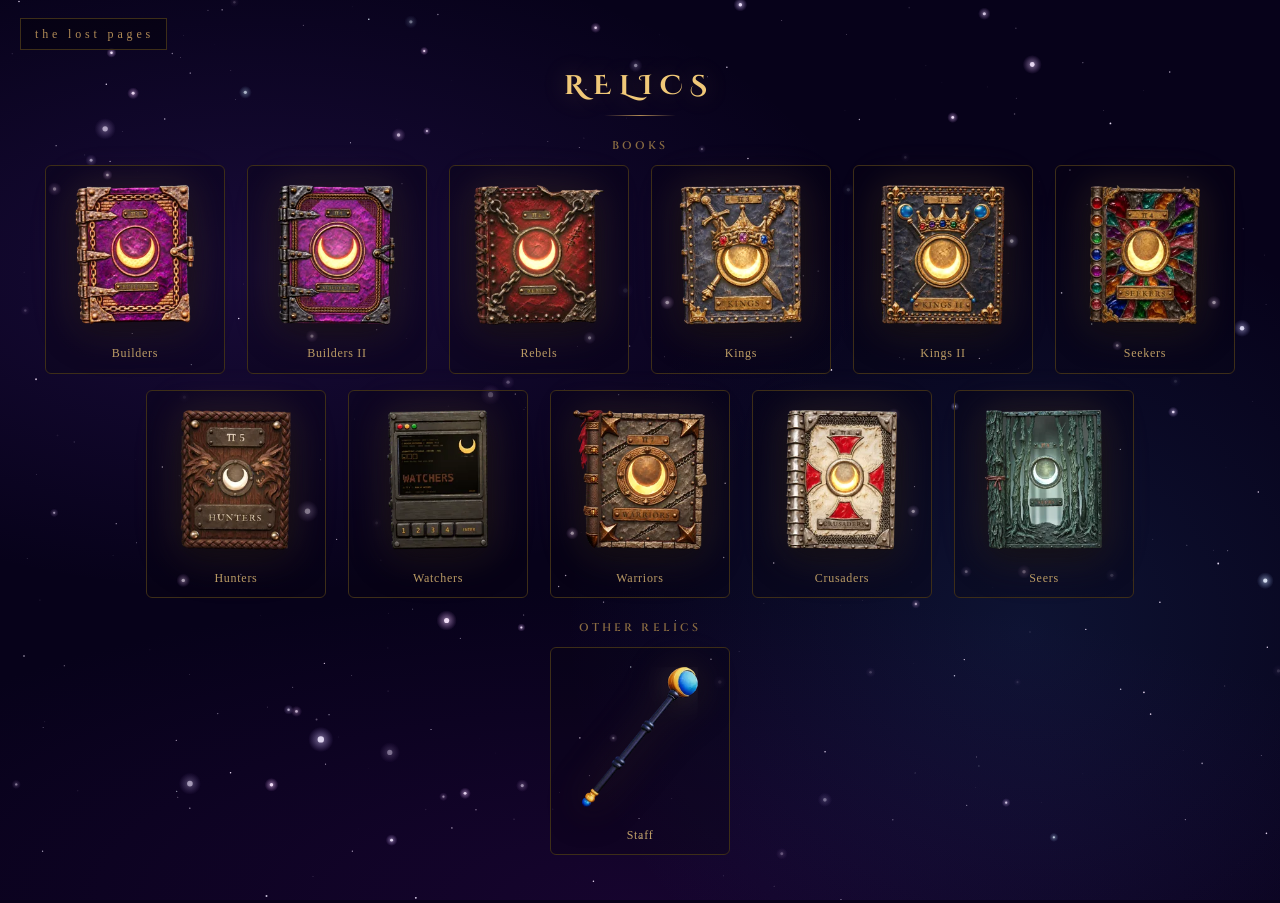
==== relics/index.html @ e3c6a967 "Remove the gold TT 6 badge from the Watchers top bar. The bar next to the status lights is left blan" ====
<!DOCTYPE html>
<html lang="en">
<head>
<meta charset="utf-8">
<meta name="viewport" content="width=device-width, initial-scale=1">
<title>The Lost Pages — Relics</title>
  <link rel="icon" href="/favicon.ico" sizes="any"/>
  <link rel="icon" type="image/svg+xml" href="[data-uri]"/>
  <link rel="apple-touch-icon" href="/icon-180.png"/>
  <link rel="manifest" href="/site.webmanifest"/>
<meta name="description" content="Open the relics of The Lost Pages — Trillionbear's collection on Solana.">
<link rel="canonical" href="https://thelostpages.net/relics/">
<link rel="stylesheet" href="https://fonts.googleapis.com/css2?family=Cinzel+Decorative:wght@700&family=Cinzel:wght@600;700&family=IM+Fell+English:ital@0;1&display=swap">
<style>
  *,*::before,*::after{box-sizing:border-box}
  html,body{margin:0;min-height:100%;background:#07021a;color:#c4a36a}
  body.is-viewer{height:100%;overflow:hidden;background:#000}
  body.is-menu{overflow-x:hidden;overflow-y:auto}
  canvas#c{display:none}
  body.is-viewer canvas#c{display:block;position:fixed;inset:0;z-index:1;width:100%;height:100%;background:transparent;touch-action:none;cursor:grab}
  body.is-viewer canvas#c.drag{cursor:grabbing}
  body.is-viewer canvas#c.read{cursor:pointer}
  #starfield{position:fixed;inset:0;width:100%;height:100vh;height:100lvh;z-index:0;pointer-events:none;display:none}
  .nebula-bg{position:fixed;inset:0;z-index:0;pointer-events:none;display:none;
    background:
      radial-gradient(ellipse 80% 60% at 20% 30%, rgba(123,63,228,0.15) 0%, transparent 60%),
      radial-gradient(ellipse 60% 80% at 80% 70%, rgba(63,143,228,0.12) 0%, transparent 60%),
      radial-gradient(ellipse 100% 50% at 50% 100%, rgba(26,5,51,0.8) 0%, transparent 70%),
      #07021a}
  body.is-menu #starfield, body.is-menu .nebula-bg, body.is-viewer #starfield, body.is-viewer .nebula-bg{display:block}
  #vig{position:fixed;inset:0;pointer-events:none;display:none;z-index:2;
    background:radial-gradient(ellipse at center,rgba(0,0,0,0) 62%,rgba(0,0,0,.35) 100%)}
  body.is-viewer #vig{display:block}
  #hint,#close,#home,#back{font:12px/1 Georgia,'Times New Roman',serif;letter-spacing:.32em;text-transform:lowercase;color:#b08a55}
  #hint{position:fixed;left:0;right:0;bottom:28px;text-align:center;pointer-events:none;opacity:.8;transition:opacity .8s;z-index:4;text-shadow:0 1px 8px #000,0 0 12px #000;display:none}
  body.is-viewer #hint{display:block}
  #hint.off{opacity:0}
  #close{position:fixed;top:18px;right:20px;background:none;border:1px solid #5a4424;padding:9px 12px 9px 15px;
    cursor:pointer;opacity:0;pointer-events:none;transition:opacity .6s;z-index:6;display:none}
  body.is-viewer #close{display:block}
  #close.on{opacity:.85;pointer-events:auto}
  #close:hover{color:#ffc27a;border-color:#b08a55}
  #home,#back{position:fixed;top:18px;left:20px;z-index:6;text-decoration:none;background:rgba(0,0,0,.35);
    border:1px solid #3d2e18;transition:color .3s,border-color .3s,background .3s;display:none}
  #home{padding:9px 12px 9px 14px}
  #back{width:42px;height:42px;padding:0;box-sizing:border-box;display:none;align-items:center;justify-content:center}
  body.is-menu #home{display:inline-block}
  body.is-viewer #back{display:flex}
  #home:hover,#back:hover{color:#ffc27a;border-color:#b08a55;background:rgba(20,10,4,.7)}
  #home:focus-visible,#back:focus-visible,#close:focus-visible{outline:2px solid #c9a84c;outline-offset:2px}
  #back svg{display:block;width:20px;height:20px}
  #load{position:fixed;inset:0;display:none;flex-direction:column;align-items:center;justify-content:center;gap:14px;
    pointer-events:none;font:12px/1 Georgia,'Times New Roman',serif;letter-spacing:.4em;color:#b08a55;transition:opacity .9s;z-index:4;background:transparent}
  body.is-viewer #load{display:flex}
  #load.off{opacity:0}
  #load img{display:block;max-width:min(420px,70vw);max-height:22vh;width:auto;height:auto;object-fit:contain;
    filter:drop-shadow(0 0 16px rgba(176,138,85,.35));margin-bottom:8px}
  #load img[hidden]{display:none}
  #load i{display:block;width:160px;height:1px;background:#3a2c1a}
  #load b{display:block;height:1px;width:0;background:#ffb060;box-shadow:0 0 8px #ff8a2a;transition:width .2s}
  #nowebgl{position:fixed;inset:0;display:none;flex-direction:column;align-items:center;justify-content:center;gap:18px;
    padding:24px;text-align:center;font:14px/1.6 Georgia,'Times New Roman',serif;letter-spacing:.12em;color:#b08a55;z-index:8}
  #nowebgl.on{display:flex}
  #nowebgl a{color:#f0c878;text-decoration:none;letter-spacing:.28em;text-transform:lowercase;border-bottom:1px solid #5a4424;padding-bottom:4px}
  #nowebgl a:hover{color:#ffc27a;border-color:#b08a55}
  body.is-viewer #nowebgl.on ~ #hint, body.is-viewer #nowebgl.on ~ #close{display:none !important}
  .fontwarm{position:absolute;left:-999px;top:0;visibility:hidden}

  #menu{display:none;position:relative;z-index:1;max-width:1320px;margin:0 auto;padding:72px 32px 48px;box-sizing:border-box}
  body.is-menu #menu{display:block}
  .menu-title{margin:0;text-align:center;font:700 1.7rem/1 'Cinzel Decorative',Cinzel,serif;
    letter-spacing:.32em;text-transform:uppercase;color:#f0c878;
    text-shadow:0 0 24px rgba(201,168,76,.28)}
  .menu-rule{display:block;width:72px;height:1px;margin:16px auto 8px;background:linear-gradient(to right,transparent,#b08a55,transparent);border:0}
  .menu-group{margin-top:24px}
  .menu-label{display:block;margin:0 0 14px;text-align:center;font:600 11px/1 Cinzel,Georgia,serif;
    letter-spacing:.28em;text-transform:uppercase;color:#8a6c42}
  .menu-tiles{display:flex;flex-wrap:wrap;justify-content:center;gap:16px 22px}
  .menu-tiles a{display:flex;flex-direction:column;align-items:center;gap:10px;width:180px;margin:0;
    padding:8px 8px 12px;background:rgba(8,4,16,.28);border:1px solid #3d2e18;border-radius:6px;
    color:#c4a36a;font:12px/1.2 Georgia,'Times New Roman',serif;letter-spacing:.06em;text-decoration:none;
    transition:color .3s,border-color .3s,box-shadow .3s,background .3s,transform .3s}
  .menu-tiles img{display:block;width:100%;height:auto;aspect-ratio:1/1;object-fit:contain;background:transparent;border-radius:3px;pointer-events:none;
    filter:drop-shadow(0 8px 16px rgba(0,0,0,.55)) drop-shadow(0 0 18px rgba(176,138,85,.22))}
  .menu-tiles span{display:block;width:100%;text-align:center;white-space:nowrap;overflow:hidden;text-overflow:ellipsis}
  .menu-tiles a:hover{color:#ffc27a;border-color:#b08a55;background:rgba(20,10,4,.7);
    box-shadow:0 0 20px rgba(201,168,76,.28);transform:translateY(-2px)}
  .menu-tiles a:focus-visible{outline:2px solid #c9a84c;outline-offset:2px}

  @media (max-width:720px){
    #home{top:12px;left:12px;padding:8px 8px 8px 10px;letter-spacing:.16em;font-size:11px}
    #back{top:12px;left:12px;width:40px;height:40px}
    #close{top:12px;right:12px}
    #hint{bottom:22px;padding:0 12px}
    #menu{padding:76px 16px 48px}
    .menu-title{font-size:1.25rem;letter-spacing:.24em}
    .menu-group{margin-top:28px}
    .menu-tiles{gap:14px 12px}
    .menu-tiles a{width:148px;padding:6px 6px 10px;gap:8px}
    .menu-tiles span{font-size:11px}
  }
  @media (max-width:360px){
    .menu-tiles a{width:128px}
  }
</style>
</head>
<body>
<div class="nebula-bg"></div>
<canvas id="starfield"></canvas>
<canvas id="c"></canvas>
<div id="vig"></div>
<div id="load">
  <img id="poster" alt="" hidden>
  <span>loading</span>
  <i><b id="bar"></b></i>
</div>
<div id="nowebgl" role="alert">
  <p>This relic needs WebGL, which this browser doesn't support.</p>
  <a href="/relics/">back to relics</a>
</div>
<div id="hint" class="off"></div>
<a id="home" href="/">the lost pages</a>
<a id="back" href="/relics/" aria-label="Back to relics">
  <svg viewBox="0 0 24 24" aria-hidden="true" focusable="false">
    <path fill="none" stroke="currentColor" stroke-width="1.7" stroke-linecap="round" stroke-linejoin="round" d="M15 5 8 12l7 7"/>
  </svg>
</a>
<button id="close" type="button">close</button>
<span class="fontwarm" style="font-family:'IM Fell English'">a<i>a</i></span>

<nav id="menu" aria-label="Choose a relic"></nav>
<script>
(function(){
  // Bump RELIC_V whenever a relic file or thumb changes so browsers fetch the new one.
  const RELIC_V = '20261113c';
  // Add a relic by appending an entry here and saving a square WebP into thumbs/.
  var RELICS = [
    { id:'builders',   name:'Builders',    title:'TT 1 | The Book of Builders',    code:'book1.js',  poster:'../assets/covers/builders.webp',   thumb:'thumbs/builders.webp' },
    { id:'builders-2', name:'Builders II', title:'TT 1 | The Book of Builders II', code:'book2.js',  poster:'../assets/covers/builders-2.webp', thumb:'thumbs/builders-2.webp' },
    { id:'rebels',     name:'Rebels',      title:'TT 2 | The Book of Rebels',      code:'book3.js',  poster:'../assets/covers/rebels.webp',     thumb:'thumbs/rebels.webp' },
    { id:'kings',      name:'Kings',       title:'TT 3 | The Book of Kings',       code:'book4.js',  poster:'../assets/covers/kings.webp',      thumb:'thumbs/kings.webp' },
    { id:'kings-2',    name:'Kings II',    title:'TT 3 | The Book of Kings II',    code:'book5.js',  poster:'../assets/covers/kings-2.webp',   thumb:'thumbs/kings-2.webp' },
    { id:'seekers',    name:'Seekers',     title:'TT 4 | The Book of Seekers',     code:'book6.js',  poster:'../assets/covers/seekers.webp',    thumb:'thumbs/seekers.webp' },
    { id:'hunters',    name:'Hunters',     title:'TT 5 | The Book of Hunters',     code:'book10.js', poster:'../assets/covers/hunters.webp',    thumb:'thumbs/hunters.webp' },
    { id:'watchers',   name:'Watchers',    title:'TT 6 | The Book of Watchers',    code:'book11.js', poster:'../assets/covers/watchers.webp',   thumb:'thumbs/watchers.webp' },
    { id:'warriors',   name:'Warriors',    title:'TT 7 | The Book of Warriors',    code:'book7.js',  poster:'../assets/covers/warriors.webp',   thumb:'thumbs/warriors.webp' },
    { id:'crusaders',  name:'Crusaders',   title:'TT 8 | The Book of Crusaders',   code:'book8.js',  poster:'../assets/covers/crusaders.webp',  thumb:'thumbs/crusaders.webp' },
    { id:'seers',      name:'Seers',       title:'TT 9 | The Book of Seers',       code:'book9.js',  poster:'../assets/covers/seers.webp',      thumb:'thumbs/seers.webp' },
    { id:'staff',      name:'Staff',       title:'Relic | The Staff of Trillionbear', code:'staff.js', poster:'thumbs/staff.webp',             thumb:'thumbs/staff.webp',      group:'other' }
  ];
  var GROUPS = [
    { id:'books', label:'Books' },
    { id:'other', label:'Other relics' }
  ];
  var BY_ID = {};
  RELICS.forEach(function(r){ BY_ID[r.id] = r; });

  function relicId(){
    return (location.hash || '').replace(/^#/, '');
  }
  function clearHash(){
    if (location.hash){
      history.replaceState(null, '', location.pathname + location.search);
    }
  }
  function goMenu(url){
    var dest = url || (location.pathname + location.search);
    if (location.hash){
      location.assign(dest);
    } else if (location.pathname + location.search !== dest){
      location.assign(dest);
    }
  }

  var menu = document.getElementById('menu');
  var title = document.createElement('h1');
  title.className = 'menu-title';
  title.textContent = 'Relics';
  var rule = document.createElement('hr');
  rule.className = 'menu-rule';
  menu.appendChild(title);
  menu.appendChild(rule);
  GROUPS.forEach(function(g){
    var items = RELICS.filter(function(r){ return (r.group || 'books') === g.id; });
    if (!items.length) return;
    var section = document.createElement('div');
    section.className = 'menu-group';
    section.setAttribute('role', 'group');
    section.setAttribute('aria-label', g.label);
    var label = document.createElement('span');
    label.className = 'menu-label';
    label.textContent = g.label;
    var row = document.createElement('div');
    row.className = 'menu-tiles';
    items.forEach(function(r){
      var a = document.createElement('a');
      a.href = '#' + r.id;
      a.setAttribute('data-relic', r.id);
      a.setAttribute('aria-label', r.name);
      var img = document.createElement('img');
      img.src = r.thumb + '?v=' + RELIC_V;
      img.alt = '';
      img.width = 256;
      img.height = 256;
      img.decoding = 'async';
      var name = document.createElement('span');
      name.textContent = r.name;
      a.appendChild(img);
      a.appendChild(name);
      a.addEventListener('click', function(){
        try {
          sessionStorage.setItem('tb-relic', r.id);
          sessionStorage.setItem('tb-book', r.id);
        } catch (e) {}
      });
      row.appendChild(a);
    });
    section.appendChild(label);
    section.appendChild(row);
    menu.appendChild(section);
  });

  function hasWebGL(){
    try {
      var c = document.createElement('canvas');
      return !!(c.getContext('webgl') || c.getContext('experimental-webgl'));
    } catch (e) { return false; }
  }

  var starfieldStarted = false;
  function startStarfield(){
    var canvas = document.getElementById('starfield');
    if (!canvas || !canvas.getContext) return;
    if (starfieldStarted) return;
    starfieldStarted = true;
    var ctx = canvas.getContext('2d');
    var stars = [], shootingStars = [];
    var shootingStarTimer;
    function resizeCanvas(){
      var w = Math.round(canvas.clientWidth || window.innerWidth);
      var h = Math.round(canvas.clientHeight || window.innerHeight);
      if (w === canvas.width && h === canvas.height) return false;
      canvas.width = w;
      canvas.height = h;
      return true;
    }
    function initStars(){
      stars = [];
      for (var i = 0; i < 350; i++){
        var tier = Math.random();
        stars.push({
          nx: Math.random(),
          ny: Math.random(),
          r: tier > 0.95 ? Math.random() * 2 + 1.2
            : tier > 0.7  ? Math.random() * 1.2 + 0.6
            :               Math.random() * 0.6 + 0.2,
          speed:  Math.random() * 0.008 + 0.002,
          offset: Math.random() * Math.PI * 2,
          hue:    Math.random() > 0.85 ? 200 + Math.random() * 60 : 260 + Math.random() * 30,
          pulse:  Math.random() > 0.7
        });
      }
    }
    function spawnShootingStar(){
      var fromLeft = Math.random() > 0.5;
      shootingStars.push({
        x: fromLeft ? -20 : canvas.width + 20,
        y: Math.random() * canvas.height * 0.6,
        vx: fromLeft ? (4 + Math.random() * 4) : -(4 + Math.random() * 4),
        vy: 1.5 + Math.random() * 2,
        len: 80 + Math.random() * 120,
        alpha: 1,
        width: Math.random() * 1.2 + 0.4
      });
    }
    function drawStaticStars(){
      ctx.clearRect(0, 0, canvas.width, canvas.height);
      for (var i = 0; i < stars.length; i++){
        var s = stars[i];
        s.x = s.nx * canvas.width; s.y = s.ny * canvas.height;
        ctx.beginPath();
        ctx.arc(s.x, s.y, s.r, 0, Math.PI * 2);
        ctx.fillStyle = 'hsla(' + s.hue + ',60%,92%,0.6)';
        ctx.fill();
      }
    }
    function drawStars(t){
      ctx.clearRect(0, 0, canvas.width, canvas.height);
      for (var i = 0; i < stars.length; i++){
        var s = stars[i];
        s.x = s.nx * canvas.width; s.y = s.ny * canvas.height;
        var pulse = s.pulse
          ? Math.abs(Math.sin(t * s.speed * 2.5 + s.offset))
          : 0.1 + 0.9 * (0.5 + 0.5 * Math.sin(t * s.speed + s.offset));
        var alpha = Math.max(0.02, pulse);
        if (s.r > 1){
          var glow = ctx.createRadialGradient(s.x, s.y, 0, s.x, s.y, s.r * 4);
          glow.addColorStop(0, 'hsla(' + s.hue + ',80%,90%,' + (alpha * 0.6) + ')');
          glow.addColorStop(1, 'hsla(' + s.hue + ',60%,70%,0)');
          ctx.beginPath();
          ctx.arc(s.x, s.y, s.r * 4, 0, Math.PI * 2);
          ctx.fillStyle = glow;
          ctx.fill();
        }
        ctx.beginPath();
        ctx.arc(s.x, s.y, s.r, 0, Math.PI * 2);
        ctx.fillStyle = 'hsla(' + s.hue + ',60%,92%,' + alpha + ')';
        ctx.fill();
      }
      for (var j = shootingStars.length - 1; j >= 0; j--){
        var ss = shootingStars[j];
        var tailX = ss.x - (ss.vx / Math.abs(ss.vx)) * ss.len;
        var tailY = ss.y - (ss.vy / Math.abs(ss.vy || 1)) * (ss.len * 0.5);
        var grad = ctx.createLinearGradient(tailX, tailY, ss.x, ss.y);
        grad.addColorStop(0, 'rgba(255,255,255,0)');
        grad.addColorStop(1, 'rgba(200,180,255,' + ss.alpha + ')');
        ctx.beginPath();
        ctx.moveTo(tailX, tailY);
        ctx.lineTo(ss.x, ss.y);
        ctx.strokeStyle = grad;
        ctx.lineWidth = ss.width;
        ctx.stroke();
        ss.x += ss.vx;
        ss.y += ss.vy;
        ss.alpha -= 0.012;
        if (ss.alpha <= 0 || ss.x < -200 || ss.x > canvas.width + 200) shootingStars.splice(j, 1);
      }
      requestAnimationFrame(function(ts){ drawStars(ts * 0.001); });
    }
    function scheduleShootingStar(){
      shootingStarTimer = setTimeout(function(){
        if (!document.hidden) spawnShootingStar();
        scheduleShootingStar();
      }, 2500 + Math.random() * 5000);
    }
    var reducedMotion = window.matchMedia('(prefers-reduced-motion: reduce)').matches;
    resizeCanvas();
    initStars();
    if (reducedMotion){
      drawStaticStars();
    } else {
      requestAnimationFrame(function(ts){ drawStars(ts * 0.001); });
      setTimeout(scheduleShootingStar, 1500);
    }
    document.addEventListener('visibilitychange', function(){
      if (!document.hidden){
        shootingStars = [];
        clearTimeout(shootingStarTimer);
        if (!reducedMotion) scheduleShootingStar();
      }
    });
    window.addEventListener('resize', function(){ if (resizeCanvas() && reducedMotion) drawStaticStars(); });
  }

  function startViewer(relic){
    document.body.classList.add('is-viewer');
    document.body.classList.remove('is-menu');
    document.title = relic.title + ' — Relics';
    startStarfield();
    var poster = document.getElementById('poster');
    poster.alt = relic.title;
    poster.onload = function(){ poster.hidden = false; };
    poster.onerror = function(){ poster.hidden = true; };
    poster.src = relic.poster;
    if (!hasWebGL()){
      document.getElementById('load').className = 'off';
      document.getElementById('nowebgl').className = 'on';
      return;
    }
    function add(src, done){ var s = document.createElement('script'); s.src = src; s.onload = done; s.onerror = done; document.body.appendChild(s); }
    add('https://cdnjs.cloudflare.com/ajax/libs/three.js/r128/three.min.js', function(){
      add('https://cdn.jsdelivr.net/npm/three@0.128.0/examples/js/loaders/GLTFLoader.js', function(){
        add(relic.code + '?v=' + RELIC_V);
      });
    });
  }

  function startMenu(){
    document.body.classList.add('is-menu');
    document.body.classList.remove('is-viewer');
    document.title = 'The Lost Pages — Relics';
    document.getElementById('load').className = 'off';
    startStarfield();
  }

  var key = relicId();
  var current = BY_ID[key] || null;
  if (current){
    try {
      sessionStorage.setItem('tb-relic', current.id);
      sessionStorage.setItem('tb-book', current.id);
    } catch (e) {}
    startViewer(current);
  } else {
    if (key) clearHash();
    startMenu();
  }

  window.addEventListener('hashchange', function(){
    var id = relicId();
    var next = BY_ID[id] || null;
    if (!next){
      if (id) clearHash();
      if (document.body.classList.contains('is-viewer')){
        // Drop the WebGL viewer by reloading the menu; cheaper than leaving the loop running.
        location.reload();
      }
      return;
    }
    if (current && current.id === next.id) return;
    try {
      sessionStorage.setItem('tb-relic', next.id);
      sessionStorage.setItem('tb-book', next.id);
    } catch (e) {}
    location.reload();
  });

  window.addEventListener('keydown', function(e){
    if (e.key !== 'Escape') return;
    if (!document.body.classList.contains('is-viewer')) return;
    e.preventDefault();
    goMenu('/relics/');
  });
})();
</script>
</body>
</html>
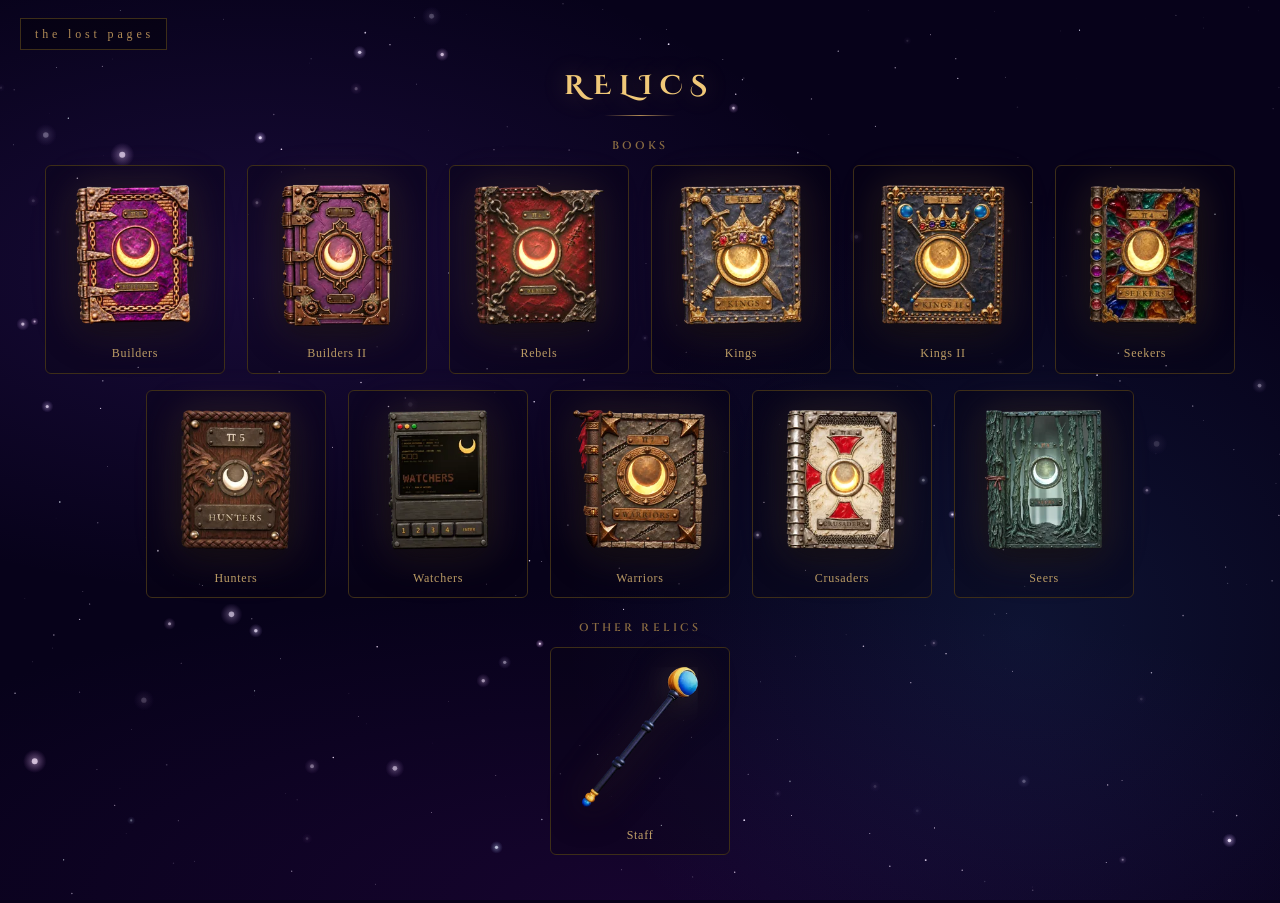
==== commit b801a8d0: "Swap in the new copper-and-purple Builders II relic. The unsegmented Tripo sculpt is split into cove" ====
--- a/relics/index.html
+++ b/relics/index.html
@@ -132,7 +132,7 @@
 <script>
 (function(){
   // Bump RELIC_V whenever a relic file or thumb changes so browsers fetch the new one.
-  const RELIC_V = '20261113c';
+  const RELIC_V = '20261113d';
   // Add a relic by appending an entry here and saving a square WebP into thumbs/.
   var RELICS = [
     { id:'builders',   name:'Builders',    title:'TT 1 | The Book of Builders',    code:'book1.js',  poster:'../assets/covers/builders.webp',   thumb:'thumbs/builders.webp' },
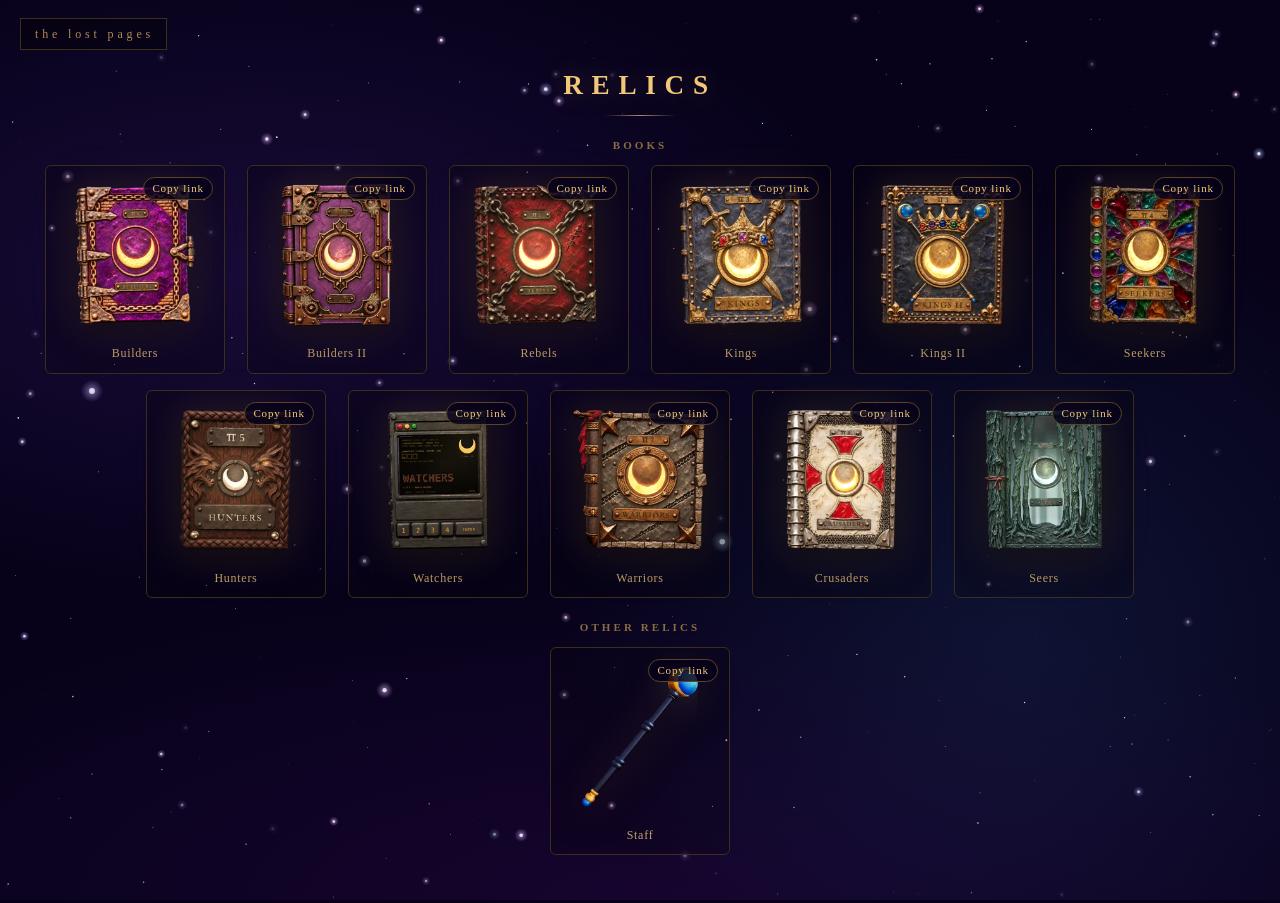
==== commit 988b9085: "Harden both pages and add a shareable link for every page. Move scripts and styles out of the HTML s" ====
--- a/relics/index.html
+++ b/relics/index.html
@@ -3,114 +3,41 @@
 <head>
 <meta charset="utf-8">
 <meta name="viewport" content="width=device-width, initial-scale=1">
+<meta http-equiv="Content-Security-Policy" content="default-src 'self'; object-src 'none'; base-uri 'self'; form-action 'self'; frame-src 'none'; script-src 'self' https://cdnjs.cloudflare.com https://cdn.jsdelivr.net; style-src 'self' https://fonts.googleapis.com; img-src 'self' data: blob:; font-src 'self' https://fonts.gstatic.com; connect-src 'self' blob:; media-src 'self'; worker-src 'self' blob:; manifest-src 'self'; upgrade-insecure-requests">
+<meta name="referrer" content="strict-origin-when-cross-origin">
 <title>The Lost Pages — Relics</title>
-  <link rel="icon" href="/favicon.ico" sizes="any"/>
   <link rel="icon" type="image/svg+xml" href="[data-uri]"/>
-  <link rel="apple-touch-icon" href="/icon-180.png"/>
-  <link rel="manifest" href="/site.webmanifest"/>
 <meta name="description" content="Open the relics of The Lost Pages — Trillionbear's collection on Solana.">
 <link rel="canonical" href="https://thelostpages.net/relics/">
+<meta property="og:site_name" content="The Lost Pages">
+<meta name="twitter:site" content="@nosheks">
+<meta name="twitter:creator" content="@nosheks">
+<meta property="og:type" content="website">
+<meta property="og:url" content="https://thelostpages.net/relics/">
+<meta property="og:title" content="The Lost Pages — Relics">
+<meta property="og:description" content="Open the relics of The Lost Pages — Trillionbear's collection on Solana.">
+<meta property="og:image" content="https://thelostpages.net/thumbnail.png">
+<meta property="og:image:width" content="1200">
+<meta property="og:image:height" content="630">
+<meta name="twitter:card" content="summary_large_image">
+<meta name="twitter:url" content="https://thelostpages.net/relics/">
+<meta name="twitter:title" content="The Lost Pages — Relics">
+<meta name="twitter:description" content="Open the relics of The Lost Pages — Trillionbear's collection on Solana.">
+<meta name="twitter:image" content="https://thelostpages.net/thumbnail.png">
+
 <link rel="stylesheet" href="https://fonts.googleapis.com/css2?family=Cinzel+Decorative:wght@700&family=Cinzel:wght@600;700&family=IM+Fell+English:ital@0;1&display=swap">
-<style>
-  *,*::before,*::after{box-sizing:border-box}
-  html,body{margin:0;min-height:100%;background:#07021a;color:#c4a36a}
-  body.is-viewer{height:100%;overflow:hidden;background:#000}
-  body.is-menu{overflow-x:hidden;overflow-y:auto}
-  canvas#c{display:none}
-  body.is-viewer canvas#c{display:block;position:fixed;inset:0;z-index:1;width:100%;height:100%;background:transparent;touch-action:none;cursor:grab}
-  body.is-viewer canvas#c.drag{cursor:grabbing}
-  body.is-viewer canvas#c.read{cursor:pointer}
-  #starfield{position:fixed;inset:0;width:100%;height:100vh;height:100lvh;z-index:0;pointer-events:none;display:none}
-  .nebula-bg{position:fixed;inset:0;z-index:0;pointer-events:none;display:none;
-    background:
-      radial-gradient(ellipse 80% 60% at 20% 30%, rgba(123,63,228,0.15) 0%, transparent 60%),
-      radial-gradient(ellipse 60% 80% at 80% 70%, rgba(63,143,228,0.12) 0%, transparent 60%),
-      radial-gradient(ellipse 100% 50% at 50% 100%, rgba(26,5,51,0.8) 0%, transparent 70%),
-      #07021a}
-  body.is-menu #starfield, body.is-menu .nebula-bg, body.is-viewer #starfield, body.is-viewer .nebula-bg{display:block}
-  #vig{position:fixed;inset:0;pointer-events:none;display:none;z-index:2;
-    background:radial-gradient(ellipse at center,rgba(0,0,0,0) 62%,rgba(0,0,0,.35) 100%)}
-  body.is-viewer #vig{display:block}
-  #hint,#close,#home,#back{font:12px/1 Georgia,'Times New Roman',serif;letter-spacing:.32em;text-transform:lowercase;color:#b08a55}
-  #hint{position:fixed;left:0;right:0;bottom:28px;text-align:center;pointer-events:none;opacity:.8;transition:opacity .8s;z-index:4;text-shadow:0 1px 8px #000,0 0 12px #000;display:none}
-  body.is-viewer #hint{display:block}
-  #hint.off{opacity:0}
-  #close{position:fixed;top:18px;right:20px;background:none;border:1px solid #5a4424;padding:9px 12px 9px 15px;
-    cursor:pointer;opacity:0;pointer-events:none;transition:opacity .6s;z-index:6;display:none}
-  body.is-viewer #close{display:block}
-  #close.on{opacity:.85;pointer-events:auto}
-  #close:hover{color:#ffc27a;border-color:#b08a55}
-  #home,#back{position:fixed;top:18px;left:20px;z-index:6;text-decoration:none;background:rgba(0,0,0,.35);
-    border:1px solid #3d2e18;transition:color .3s,border-color .3s,background .3s;display:none}
-  #home{padding:9px 12px 9px 14px}
-  #back{width:42px;height:42px;padding:0;box-sizing:border-box;display:none;align-items:center;justify-content:center}
-  body.is-menu #home{display:inline-block}
-  body.is-viewer #back{display:flex}
-  #home:hover,#back:hover{color:#ffc27a;border-color:#b08a55;background:rgba(20,10,4,.7)}
-  #home:focus-visible,#back:focus-visible,#close:focus-visible{outline:2px solid #c9a84c;outline-offset:2px}
-  #back svg{display:block;width:20px;height:20px}
-  #load{position:fixed;inset:0;display:none;flex-direction:column;align-items:center;justify-content:center;gap:14px;
-    pointer-events:none;font:12px/1 Georgia,'Times New Roman',serif;letter-spacing:.4em;color:#b08a55;transition:opacity .9s;z-index:4;background:transparent}
-  body.is-viewer #load{display:flex}
-  #load.off{opacity:0}
-  #load img{display:block;max-width:min(420px,70vw);max-height:22vh;width:auto;height:auto;object-fit:contain;
-    filter:drop-shadow(0 0 16px rgba(176,138,85,.35));margin-bottom:8px}
-  #load img[hidden]{display:none}
-  #load i{display:block;width:160px;height:1px;background:#3a2c1a}
-  #load b{display:block;height:1px;width:0;background:#ffb060;box-shadow:0 0 8px #ff8a2a;transition:width .2s}
-  #nowebgl{position:fixed;inset:0;display:none;flex-direction:column;align-items:center;justify-content:center;gap:18px;
-    padding:24px;text-align:center;font:14px/1.6 Georgia,'Times New Roman',serif;letter-spacing:.12em;color:#b08a55;z-index:8}
-  #nowebgl.on{display:flex}
-  #nowebgl a{color:#f0c878;text-decoration:none;letter-spacing:.28em;text-transform:lowercase;border-bottom:1px solid #5a4424;padding-bottom:4px}
-  #nowebgl a:hover{color:#ffc27a;border-color:#b08a55}
-  body.is-viewer #nowebgl.on ~ #hint, body.is-viewer #nowebgl.on ~ #close{display:none !important}
-  .fontwarm{position:absolute;left:-999px;top:0;visibility:hidden}
-
-  #menu{display:none;position:relative;z-index:1;max-width:1320px;margin:0 auto;padding:72px 32px 48px;box-sizing:border-box}
-  body.is-menu #menu{display:block}
-  .menu-title{margin:0;text-align:center;font:700 1.7rem/1 'Cinzel Decorative',Cinzel,serif;
-    letter-spacing:.32em;text-transform:uppercase;color:#f0c878;
-    text-shadow:0 0 24px rgba(201,168,76,.28)}
-  .menu-rule{display:block;width:72px;height:1px;margin:16px auto 8px;background:linear-gradient(to right,transparent,#b08a55,transparent);border:0}
-  .menu-group{margin-top:24px}
-  .menu-label{display:block;margin:0 0 14px;text-align:center;font:600 11px/1 Cinzel,Georgia,serif;
-    letter-spacing:.28em;text-transform:uppercase;color:#8a6c42}
-  .menu-tiles{display:flex;flex-wrap:wrap;justify-content:center;gap:16px 22px}
-  .menu-tiles a{display:flex;flex-direction:column;align-items:center;gap:10px;width:180px;margin:0;
-    padding:8px 8px 12px;background:rgba(8,4,16,.28);border:1px solid #3d2e18;border-radius:6px;
-    color:#c4a36a;font:12px/1.2 Georgia,'Times New Roman',serif;letter-spacing:.06em;text-decoration:none;
-    transition:color .3s,border-color .3s,box-shadow .3s,background .3s,transform .3s}
-  .menu-tiles img{display:block;width:100%;height:auto;aspect-ratio:1/1;object-fit:contain;background:transparent;border-radius:3px;pointer-events:none;
-    filter:drop-shadow(0 8px 16px rgba(0,0,0,.55)) drop-shadow(0 0 18px rgba(176,138,85,.22))}
-  .menu-tiles span{display:block;width:100%;text-align:center;white-space:nowrap;overflow:hidden;text-overflow:ellipsis}
-  .menu-tiles a:hover{color:#ffc27a;border-color:#b08a55;background:rgba(20,10,4,.7);
-    box-shadow:0 0 20px rgba(201,168,76,.28);transform:translateY(-2px)}
-  .menu-tiles a:focus-visible{outline:2px solid #c9a84c;outline-offset:2px}
-
-  @media (max-width:720px){
-    #home{top:12px;left:12px;padding:8px 8px 8px 10px;letter-spacing:.16em;font-size:11px}
-    #back{top:12px;left:12px;width:40px;height:40px}
-    #close{top:12px;right:12px}
-    #hint{bottom:22px;padding:0 12px}
-    #menu{padding:76px 16px 48px}
-    .menu-title{font-size:1.25rem;letter-spacing:.24em}
-    .menu-group{margin-top:28px}
-    .menu-tiles{gap:14px 12px}
-    .menu-tiles a{width:148px;padding:6px 6px 10px;gap:8px}
-    .menu-tiles span{font-size:11px}
-  }
-  @media (max-width:360px){
-    .menu-tiles a{width:128px}
-  }
-</style>
+<link rel="stylesheet" href="relics.css">
 </head>
 <body>
+<a class="skip-link" href="#main">Skip to relics</a>
+<main id="main" tabindex="-1">
+<h1 class="visually-hidden">The Lost Pages — Relics</h1>
 <div class="nebula-bg"></div>
 <canvas id="starfield"></canvas>
 <canvas id="c"></canvas>
 <div id="vig"></div>
 <div id="load">
-  <img id="poster" alt="" hidden>
+  <img id="poster" alt="Relic artwork" width="420" height="148" decoding="async" hidden>
   <span>loading</span>
   <i><b id="bar"></b></i>
 </div>
@@ -126,302 +53,11 @@
   </svg>
 </a>
 <button id="close" type="button">close</button>
-<span class="fontwarm" style="font-family:'IM Fell English'">a<i>a</i></span>
+<button id="share" type="button">Copy link</button>
+<span class="fontwarm">a<i>a</i></span>
 
 <nav id="menu" aria-label="Choose a relic"></nav>
-<script>
-(function(){
-  // Bump RELIC_V whenever a relic file or thumb changes so browsers fetch the new one.
-  const RELIC_V = '20261113d';
-  // Add a relic by appending an entry here and saving a square WebP into thumbs/.
-  var RELICS = [
-    { id:'builders',   name:'Builders',    title:'TT 1 | The Book of Builders',    code:'book1.js',  poster:'../assets/covers/builders.webp',   thumb:'thumbs/builders.webp' },
-    { id:'builders-2', name:'Builders II', title:'TT 1 | The Book of Builders II', code:'book2.js',  poster:'../assets/covers/builders-2.webp', thumb:'thumbs/builders-2.webp' },
-    { id:'rebels',     name:'Rebels',      title:'TT 2 | The Book of Rebels',      code:'book3.js',  poster:'../assets/covers/rebels.webp',     thumb:'thumbs/rebels.webp' },
-    { id:'kings',      name:'Kings',       title:'TT 3 | The Book of Kings',       code:'book4.js',  poster:'../assets/covers/kings.webp',      thumb:'thumbs/kings.webp' },
-    { id:'kings-2',    name:'Kings II',    title:'TT 3 | The Book of Kings II',    code:'book5.js',  poster:'../assets/covers/kings-2.webp',   thumb:'thumbs/kings-2.webp' },
-    { id:'seekers',    name:'Seekers',     title:'TT 4 | The Book of Seekers',     code:'book6.js',  poster:'../assets/covers/seekers.webp',    thumb:'thumbs/seekers.webp' },
-    { id:'hunters',    name:'Hunters',     title:'TT 5 | The Book of Hunters',     code:'book10.js', poster:'../assets/covers/hunters.webp',    thumb:'thumbs/hunters.webp' },
-    { id:'watchers',   name:'Watchers',    title:'TT 6 | The Book of Watchers',    code:'book11.js', poster:'../assets/covers/watchers.webp',   thumb:'thumbs/watchers.webp' },
-    { id:'warriors',   name:'Warriors',    title:'TT 7 | The Book of Warriors',    code:'book7.js',  poster:'../assets/covers/warriors.webp',   thumb:'thumbs/warriors.webp' },
-    { id:'crusaders',  name:'Crusaders',   title:'TT 8 | The Book of Crusaders',   code:'book8.js',  poster:'../assets/covers/crusaders.webp',  thumb:'thumbs/crusaders.webp' },
-    { id:'seers',      name:'Seers',       title:'TT 9 | The Book of Seers',       code:'book9.js',  poster:'../assets/covers/seers.webp',      thumb:'thumbs/seers.webp' },
-    { id:'staff',      name:'Staff',       title:'Relic | The Staff of Trillionbear', code:'staff.js', poster:'thumbs/staff.webp',             thumb:'thumbs/staff.webp',      group:'other' }
-  ];
-  var GROUPS = [
-    { id:'books', label:'Books' },
-    { id:'other', label:'Other relics' }
-  ];
-  var BY_ID = {};
-  RELICS.forEach(function(r){ BY_ID[r.id] = r; });
-
-  function relicId(){
-    return (location.hash || '').replace(/^#/, '');
-  }
-  function clearHash(){
-    if (location.hash){
-      history.replaceState(null, '', location.pathname + location.search);
-    }
-  }
-  function goMenu(url){
-    var dest = url || (location.pathname + location.search);
-    if (location.hash){
-      location.assign(dest);
-    } else if (location.pathname + location.search !== dest){
-      location.assign(dest);
-    }
-  }
-
-  var menu = document.getElementById('menu');
-  var title = document.createElement('h1');
-  title.className = 'menu-title';
-  title.textContent = 'Relics';
-  var rule = document.createElement('hr');
-  rule.className = 'menu-rule';
-  menu.appendChild(title);
-  menu.appendChild(rule);
-  GROUPS.forEach(function(g){
-    var items = RELICS.filter(function(r){ return (r.group || 'books') === g.id; });
-    if (!items.length) return;
-    var section = document.createElement('div');
-    section.className = 'menu-group';
-    section.setAttribute('role', 'group');
-    section.setAttribute('aria-label', g.label);
-    var label = document.createElement('span');
-    label.className = 'menu-label';
-    label.textContent = g.label;
-    var row = document.createElement('div');
-    row.className = 'menu-tiles';
-    items.forEach(function(r){
-      var a = document.createElement('a');
-      a.href = '#' + r.id;
-      a.setAttribute('data-relic', r.id);
-      a.setAttribute('aria-label', r.name);
-      var img = document.createElement('img');
-      img.src = r.thumb + '?v=' + RELIC_V;
-      img.alt = '';
-      img.width = 256;
-      img.height = 256;
-      img.decoding = 'async';
-      var name = document.createElement('span');
-      name.textContent = r.name;
-      a.appendChild(img);
-      a.appendChild(name);
-      a.addEventListener('click', function(){
-        try {
-          sessionStorage.setItem('tb-relic', r.id);
-          sessionStorage.setItem('tb-book', r.id);
-        } catch (e) {}
-      });
-      row.appendChild(a);
-    });
-    section.appendChild(label);
-    section.appendChild(row);
-    menu.appendChild(section);
-  });
-
-  function hasWebGL(){
-    try {
-      var c = document.createElement('canvas');
-      return !!(c.getContext('webgl') || c.getContext('experimental-webgl'));
-    } catch (e) { return false; }
-  }
-
-  var starfieldStarted = false;
-  function startStarfield(){
-    var canvas = document.getElementById('starfield');
-    if (!canvas || !canvas.getContext) return;
-    if (starfieldStarted) return;
-    starfieldStarted = true;
-    var ctx = canvas.getContext('2d');
-    var stars = [], shootingStars = [];
-    var shootingStarTimer;
-    function resizeCanvas(){
-      var w = Math.round(canvas.clientWidth || window.innerWidth);
-      var h = Math.round(canvas.clientHeight || window.innerHeight);
-      if (w === canvas.width && h === canvas.height) return false;
-      canvas.width = w;
-      canvas.height = h;
-      return true;
-    }
-    function initStars(){
-      stars = [];
-      for (var i = 0; i < 350; i++){
-        var tier = Math.random();
-        stars.push({
-          nx: Math.random(),
-          ny: Math.random(),
-          r: tier > 0.95 ? Math.random() * 2 + 1.2
-            : tier > 0.7  ? Math.random() * 1.2 + 0.6
-            :               Math.random() * 0.6 + 0.2,
-          speed:  Math.random() * 0.008 + 0.002,
-          offset: Math.random() * Math.PI * 2,
-          hue:    Math.random() > 0.85 ? 200 + Math.random() * 60 : 260 + Math.random() * 30,
-          pulse:  Math.random() > 0.7
-        });
-      }
-    }
-    function spawnShootingStar(){
-      var fromLeft = Math.random() > 0.5;
-      shootingStars.push({
-        x: fromLeft ? -20 : canvas.width + 20,
-        y: Math.random() * canvas.height * 0.6,
-        vx: fromLeft ? (4 + Math.random() * 4) : -(4 + Math.random() * 4),
-        vy: 1.5 + Math.random() * 2,
-        len: 80 + Math.random() * 120,
-        alpha: 1,
-        width: Math.random() * 1.2 + 0.4
-      });
-    }
-    function drawStaticStars(){
-      ctx.clearRect(0, 0, canvas.width, canvas.height);
-      for (var i = 0; i < stars.length; i++){
-        var s = stars[i];
-        s.x = s.nx * canvas.width; s.y = s.ny * canvas.height;
-        ctx.beginPath();
-        ctx.arc(s.x, s.y, s.r, 0, Math.PI * 2);
-        ctx.fillStyle = 'hsla(' + s.hue + ',60%,92%,0.6)';
-        ctx.fill();
-      }
-    }
-    function drawStars(t){
-      ctx.clearRect(0, 0, canvas.width, canvas.height);
-      for (var i = 0; i < stars.length; i++){
-        var s = stars[i];
-        s.x = s.nx * canvas.width; s.y = s.ny * canvas.height;
-        var pulse = s.pulse
-          ? Math.abs(Math.sin(t * s.speed * 2.5 + s.offset))
-          : 0.1 + 0.9 * (0.5 + 0.5 * Math.sin(t * s.speed + s.offset));
-        var alpha = Math.max(0.02, pulse);
-        if (s.r > 1){
-          var glow = ctx.createRadialGradient(s.x, s.y, 0, s.x, s.y, s.r * 4);
-          glow.addColorStop(0, 'hsla(' + s.hue + ',80%,90%,' + (alpha * 0.6) + ')');
-          glow.addColorStop(1, 'hsla(' + s.hue + ',60%,70%,0)');
-          ctx.beginPath();
-          ctx.arc(s.x, s.y, s.r * 4, 0, Math.PI * 2);
-          ctx.fillStyle = glow;
-          ctx.fill();
-        }
-        ctx.beginPath();
-        ctx.arc(s.x, s.y, s.r, 0, Math.PI * 2);
-        ctx.fillStyle = 'hsla(' + s.hue + ',60%,92%,' + alpha + ')';
-        ctx.fill();
-      }
-      for (var j = shootingStars.length - 1; j >= 0; j--){
-        var ss = shootingStars[j];
-        var tailX = ss.x - (ss.vx / Math.abs(ss.vx)) * ss.len;
-        var tailY = ss.y - (ss.vy / Math.abs(ss.vy || 1)) * (ss.len * 0.5);
-        var grad = ctx.createLinearGradient(tailX, tailY, ss.x, ss.y);
-        grad.addColorStop(0, 'rgba(255,255,255,0)');
-        grad.addColorStop(1, 'rgba(200,180,255,' + ss.alpha + ')');
-        ctx.beginPath();
-        ctx.moveTo(tailX, tailY);
-        ctx.lineTo(ss.x, ss.y);
-        ctx.strokeStyle = grad;
-        ctx.lineWidth = ss.width;
-        ctx.stroke();
-        ss.x += ss.vx;
-        ss.y += ss.vy;
-        ss.alpha -= 0.012;
-        if (ss.alpha <= 0 || ss.x < -200 || ss.x > canvas.width + 200) shootingStars.splice(j, 1);
-      }
-      requestAnimationFrame(function(ts){ drawStars(ts * 0.001); });
-    }
-    function scheduleShootingStar(){
-      shootingStarTimer = setTimeout(function(){
-        if (!document.hidden) spawnShootingStar();
-        scheduleShootingStar();
-      }, 2500 + Math.random() * 5000);
-    }
-    var reducedMotion = window.matchMedia('(prefers-reduced-motion: reduce)').matches;
-    resizeCanvas();
-    initStars();
-    if (reducedMotion){
-      drawStaticStars();
-    } else {
-      requestAnimationFrame(function(ts){ drawStars(ts * 0.001); });
-      setTimeout(scheduleShootingStar, 1500);
-    }
-    document.addEventListener('visibilitychange', function(){
-      if (!document.hidden){
-        shootingStars = [];
-        clearTimeout(shootingStarTimer);
-        if (!reducedMotion) scheduleShootingStar();
-      }
-    });
-    window.addEventListener('resize', function(){ if (resizeCanvas() && reducedMotion) drawStaticStars(); });
-  }
-
-  function startViewer(relic){
-    document.body.classList.add('is-viewer');
-    document.body.classList.remove('is-menu');
-    document.title = relic.title + ' — Relics';
-    startStarfield();
-    var poster = document.getElementById('poster');
-    poster.alt = relic.title;
-    poster.onload = function(){ poster.hidden = false; };
-    poster.onerror = function(){ poster.hidden = true; };
-    poster.src = relic.poster;
-    if (!hasWebGL()){
-      document.getElementById('load').className = 'off';
-      document.getElementById('nowebgl').className = 'on';
-      return;
-    }
-    function add(src, done){ var s = document.createElement('script'); s.src = src; s.onload = done; s.onerror = done; document.body.appendChild(s); }
-    add('https://cdnjs.cloudflare.com/ajax/libs/three.js/r128/three.min.js', function(){
-      add('https://cdn.jsdelivr.net/npm/three@0.128.0/examples/js/loaders/GLTFLoader.js', function(){
-        add(relic.code + '?v=' + RELIC_V);
-      });
-    });
-  }
-
-  function startMenu(){
-    document.body.classList.add('is-menu');
-    document.body.classList.remove('is-viewer');
-    document.title = 'The Lost Pages — Relics';
-    document.getElementById('load').className = 'off';
-    startStarfield();
-  }
-
-  var key = relicId();
-  var current = BY_ID[key] || null;
-  if (current){
-    try {
-      sessionStorage.setItem('tb-relic', current.id);
-      sessionStorage.setItem('tb-book', current.id);
-    } catch (e) {}
-    startViewer(current);
-  } else {
-    if (key) clearHash();
-    startMenu();
-  }
-
-  window.addEventListener('hashchange', function(){
-    var id = relicId();
-    var next = BY_ID[id] || null;
-    if (!next){
-      if (id) clearHash();
-      if (document.body.classList.contains('is-viewer')){
-        // Drop the WebGL viewer by reloading the menu; cheaper than leaving the loop running.
-        location.reload();
-      }
-      return;
-    }
-    if (current && current.id === next.id) return;
-    try {
-      sessionStorage.setItem('tb-relic', next.id);
-      sessionStorage.setItem('tb-book', next.id);
-    } catch (e) {}
-    location.reload();
-  });
-
-  window.addEventListener('keydown', function(e){
-    if (e.key !== 'Escape') return;
-    if (!document.body.classList.contains('is-viewer')) return;
-    e.preventDefault();
-    goMenu('/relics/');
-  });
-})();
-</script>
+</main>
+<script src="relics.js"></script>
 </body>
 </html>
--- a/relics/relics.css
+++ b/relics/relics.css
@@ -0,0 +1,107 @@
+  *,*::before,*::after{box-sizing:border-box}
+  html,body{margin:0;min-height:100%;background:#07021a;color:#c4a36a}
+  body.is-viewer{height:100%;overflow:hidden;background:#000}
+  body.is-menu{overflow-x:hidden;overflow-y:auto}
+  canvas#c{display:none}
+  body.is-viewer canvas#c{display:block;position:fixed;inset:0;z-index:1;width:100%;height:100%;background:transparent;touch-action:none;cursor:grab}
+  body.is-viewer canvas#c.drag{cursor:grabbing}
+  body.is-viewer canvas#c.read{cursor:pointer}
+  #starfield{position:fixed;inset:0;width:100%;height:100vh;height:100lvh;z-index:0;pointer-events:none;display:none}
+  .nebula-bg{position:fixed;inset:0;z-index:0;pointer-events:none;display:none;
+    background:
+      radial-gradient(ellipse 80% 60% at 20% 30%, rgba(123,63,228,0.15) 0%, transparent 60%),
+      radial-gradient(ellipse 60% 80% at 80% 70%, rgba(63,143,228,0.12) 0%, transparent 60%),
+      radial-gradient(ellipse 100% 50% at 50% 100%, rgba(26,5,51,0.8) 0%, transparent 70%),
+      #07021a}
+  body.is-menu #starfield, body.is-menu .nebula-bg, body.is-viewer #starfield, body.is-viewer .nebula-bg{display:block}
+  #vig{position:fixed;inset:0;pointer-events:none;display:none;z-index:2;
+    background:radial-gradient(ellipse at center,rgba(0,0,0,0) 62%,rgba(0,0,0,.35) 100%)}
+  body.is-viewer #vig{display:block}
+  #hint,#close,#home,#back{font:12px/1 Georgia,'Times New Roman',serif;letter-spacing:.32em;text-transform:lowercase;color:#b08a55}
+  #hint{position:fixed;left:0;right:0;bottom:28px;text-align:center;pointer-events:none;opacity:.8;transition:opacity .8s;z-index:4;text-shadow:0 1px 8px #000,0 0 12px #000;display:none}
+  body.is-viewer #hint{display:block}
+  #hint.off{opacity:0}
+  #close{position:fixed;top:18px;right:20px;background:none;border:1px solid #5a4424;padding:9px 12px 9px 15px;
+    cursor:pointer;opacity:0;pointer-events:none;transition:opacity .6s;z-index:6;display:none}
+  body.is-viewer #close{display:block}
+  #close.on{opacity:.85;pointer-events:auto}
+  #close:hover{color:#ffc27a;border-color:#b08a55}
+  #home,#back{position:fixed;top:18px;left:20px;z-index:6;text-decoration:none;background:rgba(0,0,0,.35);
+    border:1px solid #3d2e18;transition:color .3s,border-color .3s,background .3s;display:none}
+  #home{padding:9px 12px 9px 14px}
+  #back{width:42px;height:42px;padding:0;box-sizing:border-box;display:none;align-items:center;justify-content:center}
+  body.is-menu #home{display:inline-block}
+  body.is-viewer #back{display:flex}
+  #home:hover,#back:hover{color:#ffc27a;border-color:#b08a55;background:rgba(20,10,4,.7)}
+  #home:focus-visible,#back:focus-visible,#close:focus-visible{outline:2px solid #c9a84c;outline-offset:2px}
+  #back svg{display:block;width:20px;height:20px}
+  #load{position:fixed;inset:0;display:none;flex-direction:column;align-items:center;justify-content:center;gap:14px;
+    pointer-events:none;font:12px/1 Georgia,'Times New Roman',serif;letter-spacing:.4em;color:#b08a55;transition:opacity .9s;z-index:4;background:transparent}
+  body.is-viewer #load{display:flex}
+  #load.off{opacity:0}
+  #load img{display:block;max-width:min(420px,70vw);max-height:22vh;width:auto;height:auto;object-fit:contain;
+    filter:drop-shadow(0 0 16px rgba(176,138,85,.35));margin-bottom:8px}
+  #load img[hidden]{display:none}
+  #load i{display:block;width:160px;height:1px;background:#3a2c1a}
+  #load b{display:block;height:1px;width:0;background:#ffb060;box-shadow:0 0 8px #ff8a2a;transition:width .2s}
+  #nowebgl{position:fixed;inset:0;display:none;flex-direction:column;align-items:center;justify-content:center;gap:18px;
+    padding:24px;text-align:center;font:14px/1.6 Georgia,'Times New Roman',serif;letter-spacing:.12em;color:#b08a55;z-index:8}
+  #nowebgl.on{display:flex}
+  #nowebgl a{color:#f0c878;text-decoration:none;letter-spacing:.28em;text-transform:lowercase;border-bottom:1px solid #5a4424;padding-bottom:4px}
+  #nowebgl a:hover{color:#ffc27a;border-color:#b08a55}
+  body.is-viewer #nowebgl.on ~ #hint, body.is-viewer #nowebgl.on ~ #close{display:none !important}
+  .fontwarm{position:absolute;left:-999px;top:0;visibility:hidden}
+
+  #menu{display:none;position:relative;z-index:1;max-width:1320px;margin:0 auto;padding:72px 32px 48px;box-sizing:border-box}
+  body.is-menu #menu{display:block}
+  .menu-title{margin:0;text-align:center;font:700 1.7rem/1 'Cinzel Decorative',Cinzel,serif;
+    letter-spacing:.32em;text-transform:uppercase;color:#f0c878;
+    text-shadow:0 0 24px rgba(201,168,76,.28)}
+  .menu-rule{display:block;width:72px;height:1px;margin:16px auto 8px;background:linear-gradient(to right,transparent,#b08a55,transparent);border:0}
+  .menu-group{margin-top:24px}
+  .menu-label{display:block;margin:0 0 14px;text-align:center;font:600 11px/1 Cinzel,Georgia,serif;
+    letter-spacing:.28em;text-transform:uppercase;color:#8a6c42}
+  .menu-tiles{display:flex;flex-wrap:wrap;justify-content:center;gap:16px 22px}
+  .menu-tile{position:relative;width:180px}
+  .menu-tiles a{display:flex;flex-direction:column;align-items:center;gap:10px;width:100%;margin:0;
+    padding:8px 8px 12px;background:rgba(8,4,16,.28);border:1px solid #3d2e18;border-radius:6px;
+    color:#c4a36a;font:12px/1.2 Georgia,'Times New Roman',serif;letter-spacing:.06em;text-decoration:none;
+    transition:color .3s,border-color .3s,box-shadow .3s,background .3s,transform .3s}
+  .menu-tiles img{display:block;width:100%;height:auto;aspect-ratio:1/1;object-fit:contain;background:transparent;border-radius:3px;pointer-events:none;
+    filter:drop-shadow(0 8px 16px rgba(0,0,0,.55)) drop-shadow(0 0 18px rgba(176,138,85,.22))}
+  .menu-tiles span{display:block;width:100%;text-align:center;white-space:nowrap;overflow:hidden;text-overflow:ellipsis}
+  .menu-tiles a:hover{color:#ffc27a;border-color:#b08a55;background:rgba(20,10,4,.7);
+    box-shadow:0 0 20px rgba(201,168,76,.28);transform:translateY(-2px)}
+  .menu-tiles a:focus-visible{outline:2px solid #c9a84c;outline-offset:2px}
+
+  @media (max-width:720px){
+    #home{top:12px;left:12px;padding:8px 8px 8px 10px;letter-spacing:.16em;font-size:11px}
+    #back{top:12px;left:12px;width:40px;height:40px}
+    #close{top:12px;right:12px}
+    #hint{bottom:22px;padding:0 12px}
+    #menu{padding:76px 16px 48px}
+    .menu-title{font-size:1.25rem;letter-spacing:.24em}
+    .menu-group{margin-top:28px}
+    .menu-tiles{gap:14px 12px}
+    .menu-tile{width:148px}
+    .menu-tiles a{padding:6px 6px 10px;gap:8px}
+    .menu-tiles span{font-size:11px}
+  }
+  @media (max-width:360px){
+    .menu-tile{width:128px}
+  }
+
+  .visually-hidden{position:absolute;width:1px;height:1px;overflow:hidden;clip:rect(0 0 0 0);white-space:nowrap}
+  .skip-link{position:absolute;left:12px;top:0;transform:translateY(-140%);z-index:10000;background:#07021a;color:#f0c878;border:1px solid #c9a84c;border-radius:999px;padding:8px 14px;font:12px/1 Georgia,serif;letter-spacing:.16em;text-transform:uppercase;text-decoration:none}
+  .skip-link:focus{transform:translateY(12px);outline:2px solid #f0c878;outline-offset:3px}
+  main:focus{outline:none}
+  .menu-tile{position:relative;width:180px}
+  .tile-share,#share{font:11px/1 Georgia,'Times New Roman',serif;letter-spacing:.08em;color:#f0c878;background:rgba(7,2,26,.82);border:1px solid #5a4424;border-radius:999px;cursor:pointer}
+  .tile-share{position:absolute;top:12px;right:12px;z-index:2;padding:5px 8px}
+  .tile-share:hover,#share:hover{color:#ffc27a;border-color:#b08a55}
+  .tile-share:focus-visible,#share:focus-visible{outline:2px solid #c9a84c;outline-offset:2px}
+  #share{position:fixed;top:18px;right:108px;z-index:6;display:none;padding:9px 12px}
+  body.is-viewer #share{display:inline-block}
+  .share-toast{position:fixed;left:50%;bottom:72px;transform:translateX(-50%) translateY(160%);z-index:20;background:rgba(7,2,26,.96);color:#f0c878;border:1px solid #c9a84c;border-radius:999px;padding:8px 14px;font:12px/1 Georgia,serif;letter-spacing:.14em;text-transform:uppercase;opacity:0;pointer-events:none;transition:transform .25s ease,opacity .25s ease}
+  .share-toast.show{opacity:1;transform:translateX(-50%) translateY(0)}
+  .fontwarm{font-family:'IM Fell English',Georgia,serif}
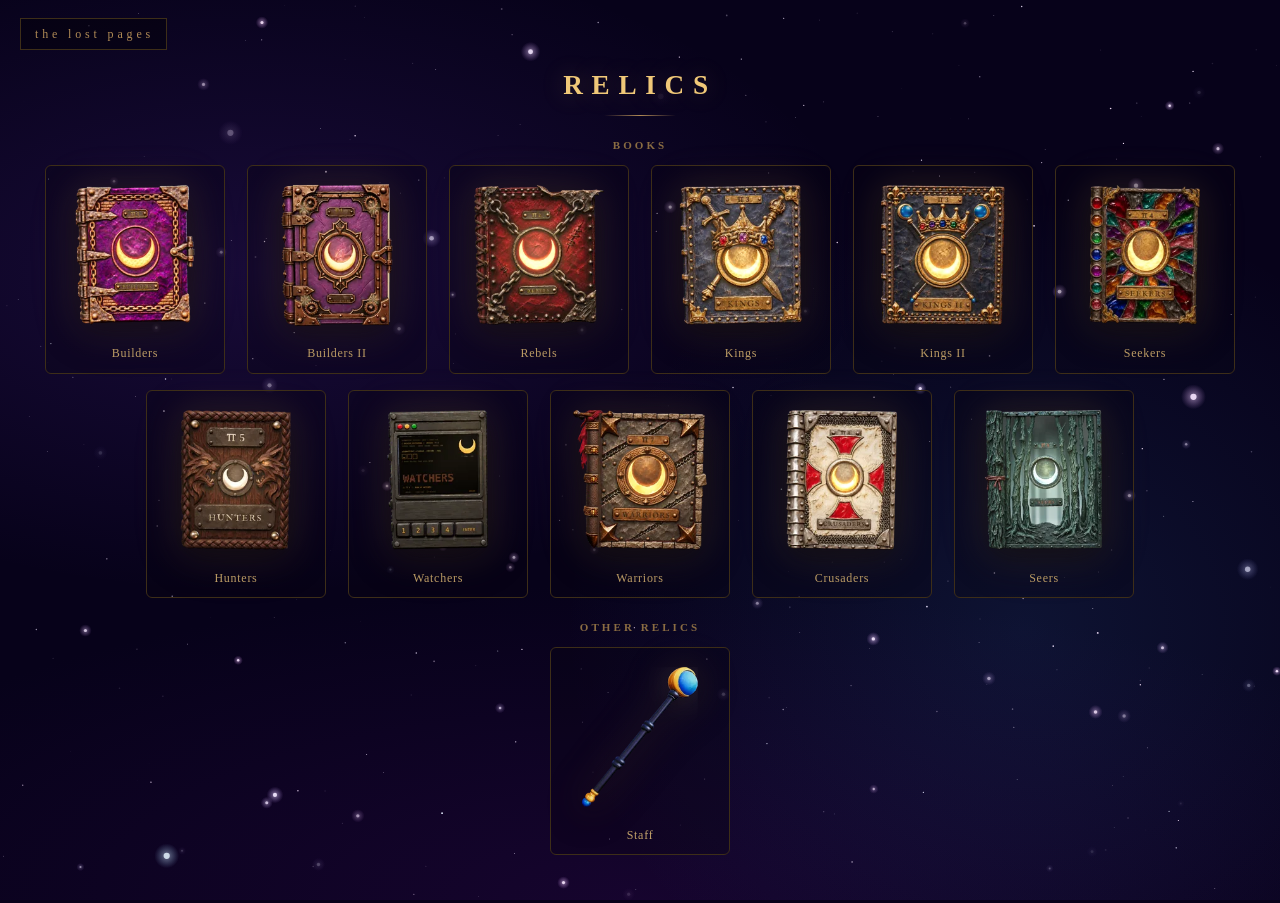
==== commit 09374551: "Restore the Mint button and drop copy buttons from relics and coming-soon cards. The mint control is" ====
--- a/relics/index.html
+++ b/relics/index.html
@@ -53,7 +53,6 @@
   </svg>
 </a>
 <button id="close" type="button">close</button>
-<button id="share" type="button">Copy link</button>
 <span class="fontwarm">a<i>a</i></span>
 
 <nav id="menu" aria-label="Choose a relic"></nav>
--- a/relics/relics.css
+++ b/relics/relics.css
@@ -96,12 +96,4 @@
   .skip-link:focus{transform:translateY(12px);outline:2px solid #f0c878;outline-offset:3px}
   main:focus{outline:none}
   .menu-tile{position:relative;width:180px}
-  .tile-share,#share{font:11px/1 Georgia,'Times New Roman',serif;letter-spacing:.08em;color:#f0c878;background:rgba(7,2,26,.82);border:1px solid #5a4424;border-radius:999px;cursor:pointer}
-  .tile-share{position:absolute;top:12px;right:12px;z-index:2;padding:5px 8px}
-  .tile-share:hover,#share:hover{color:#ffc27a;border-color:#b08a55}
-  .tile-share:focus-visible,#share:focus-visible{outline:2px solid #c9a84c;outline-offset:2px}
-  #share{position:fixed;top:18px;right:108px;z-index:6;display:none;padding:9px 12px}
-  body.is-viewer #share{display:inline-block}
-  .share-toast{position:fixed;left:50%;bottom:72px;transform:translateX(-50%) translateY(160%);z-index:20;background:rgba(7,2,26,.96);color:#f0c878;border:1px solid #c9a84c;border-radius:999px;padding:8px 14px;font:12px/1 Georgia,serif;letter-spacing:.14em;text-transform:uppercase;opacity:0;pointer-events:none;transition:transform .25s ease,opacity .25s ease}
-  .share-toast.show{opacity:1;transform:translateX(-50%) translateY(0)}
   .fontwarm{font-family:'IM Fell English',Georgia,serif}
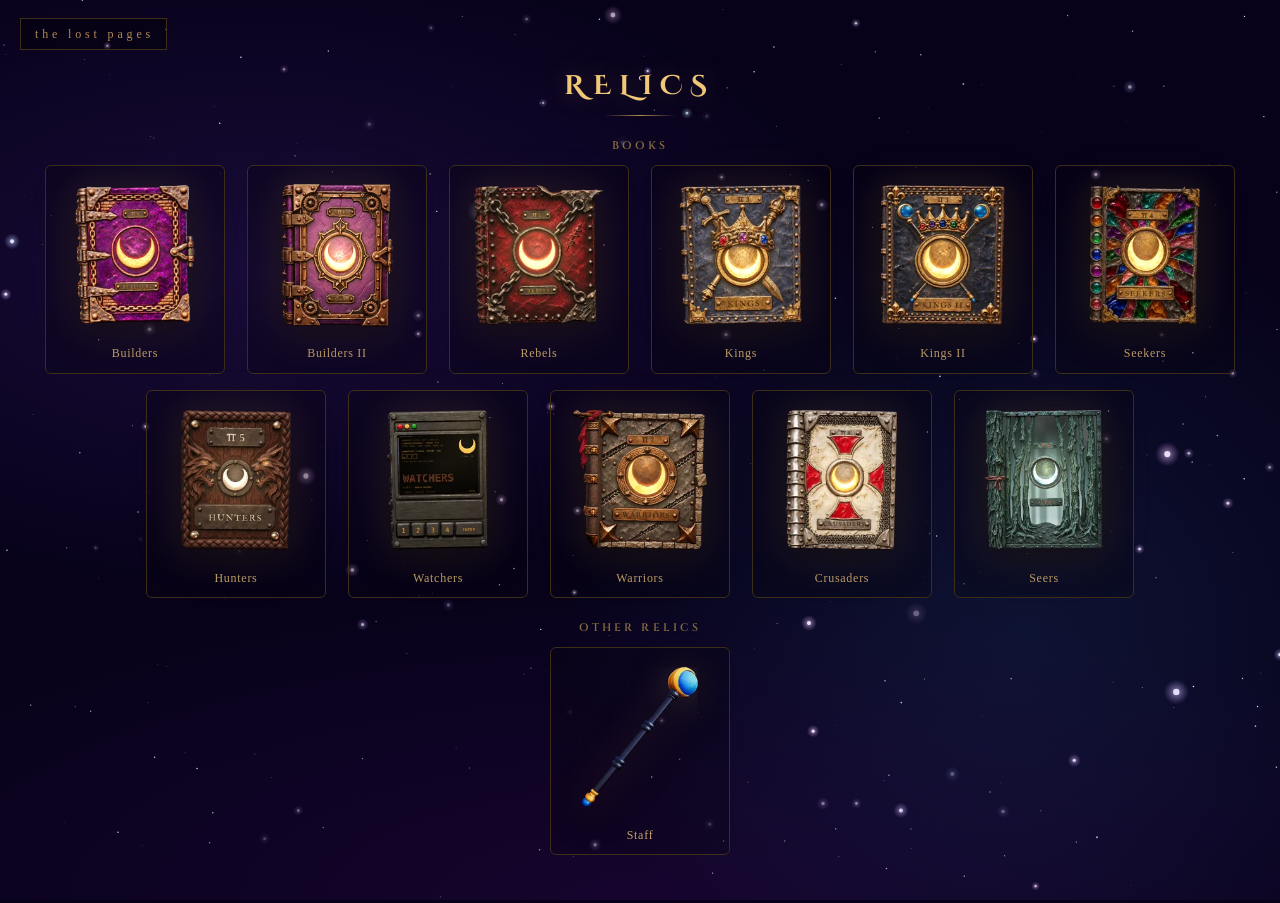
==== commit bb33197e: "Fix Builders II head and tail with the segmented model. Rebuild relics/builders2.glb from the Tripo " ====
--- a/relics/index.html
+++ b/relics/index.html
@@ -3,41 +3,114 @@
 <head>
 <meta charset="utf-8">
 <meta name="viewport" content="width=device-width, initial-scale=1">
-<meta http-equiv="Content-Security-Policy" content="default-src 'self'; object-src 'none'; base-uri 'self'; form-action 'self'; frame-src 'none'; script-src 'self' https://cdnjs.cloudflare.com https://cdn.jsdelivr.net; style-src 'self' https://fonts.googleapis.com; img-src 'self' data: blob:; font-src 'self' https://fonts.gstatic.com; connect-src 'self' blob:; media-src 'self'; worker-src 'self' blob:; manifest-src 'self'; upgrade-insecure-requests">
-<meta name="referrer" content="strict-origin-when-cross-origin">
 <title>The Lost Pages — Relics</title>
+  <link rel="icon" href="/favicon.ico" sizes="any"/>
   <link rel="icon" type="image/svg+xml" href="[data-uri]"/>
+  <link rel="apple-touch-icon" href="/icon-180.png"/>
+  <link rel="manifest" href="/site.webmanifest"/>
 <meta name="description" content="Open the relics of The Lost Pages — Trillionbear's collection on Solana.">
 <link rel="canonical" href="https://thelostpages.net/relics/">
-<meta property="og:site_name" content="The Lost Pages">
-<meta name="twitter:site" content="@nosheks">
-<meta name="twitter:creator" content="@nosheks">
-<meta property="og:type" content="website">
-<meta property="og:url" content="https://thelostpages.net/relics/">
-<meta property="og:title" content="The Lost Pages — Relics">
-<meta property="og:description" content="Open the relics of The Lost Pages — Trillionbear's collection on Solana.">
-<meta property="og:image" content="https://thelostpages.net/thumbnail.png">
-<meta property="og:image:width" content="1200">
-<meta property="og:image:height" content="630">
-<meta name="twitter:card" content="summary_large_image">
-<meta name="twitter:url" content="https://thelostpages.net/relics/">
-<meta name="twitter:title" content="The Lost Pages — Relics">
-<meta name="twitter:description" content="Open the relics of The Lost Pages — Trillionbear's collection on Solana.">
-<meta name="twitter:image" content="https://thelostpages.net/thumbnail.png">
-
 <link rel="stylesheet" href="https://fonts.googleapis.com/css2?family=Cinzel+Decorative:wght@700&family=Cinzel:wght@600;700&family=IM+Fell+English:ital@0;1&display=swap">
-<link rel="stylesheet" href="relics.css">
+<style>
+  *,*::before,*::after{box-sizing:border-box}
+  html,body{margin:0;min-height:100%;background:#07021a;color:#c4a36a}
+  body.is-viewer{height:100%;overflow:hidden;background:#000}
+  body.is-menu{overflow-x:hidden;overflow-y:auto}
+  canvas#c{display:none}
+  body.is-viewer canvas#c{display:block;position:fixed;inset:0;z-index:1;width:100%;height:100%;background:transparent;touch-action:none;cursor:grab}
+  body.is-viewer canvas#c.drag{cursor:grabbing}
+  body.is-viewer canvas#c.read{cursor:pointer}
+  #starfield{position:fixed;inset:0;width:100%;height:100vh;height:100lvh;z-index:0;pointer-events:none;display:none}
+  .nebula-bg{position:fixed;inset:0;z-index:0;pointer-events:none;display:none;
+    background:
+      radial-gradient(ellipse 80% 60% at 20% 30%, rgba(123,63,228,0.15) 0%, transparent 60%),
+      radial-gradient(ellipse 60% 80% at 80% 70%, rgba(63,143,228,0.12) 0%, transparent 60%),
+      radial-gradient(ellipse 100% 50% at 50% 100%, rgba(26,5,51,0.8) 0%, transparent 70%),
+      #07021a}
+  body.is-menu #starfield, body.is-menu .nebula-bg, body.is-viewer #starfield, body.is-viewer .nebula-bg{display:block}
+  #vig{position:fixed;inset:0;pointer-events:none;display:none;z-index:2;
+    background:radial-gradient(ellipse at center,rgba(0,0,0,0) 62%,rgba(0,0,0,.35) 100%)}
+  body.is-viewer #vig{display:block}
+  #hint,#close,#home,#back{font:12px/1 Georgia,'Times New Roman',serif;letter-spacing:.32em;text-transform:lowercase;color:#b08a55}
+  #hint{position:fixed;left:0;right:0;bottom:28px;text-align:center;pointer-events:none;opacity:.8;transition:opacity .8s;z-index:4;text-shadow:0 1px 8px #000,0 0 12px #000;display:none}
+  body.is-viewer #hint{display:block}
+  #hint.off{opacity:0}
+  #close{position:fixed;top:18px;right:20px;background:none;border:1px solid #5a4424;padding:9px 12px 9px 15px;
+    cursor:pointer;opacity:0;pointer-events:none;transition:opacity .6s;z-index:6;display:none}
+  body.is-viewer #close{display:block}
+  #close.on{opacity:.85;pointer-events:auto}
+  #close:hover{color:#ffc27a;border-color:#b08a55}
+  #home,#back{position:fixed;top:18px;left:20px;z-index:6;text-decoration:none;background:rgba(0,0,0,.35);
+    border:1px solid #3d2e18;transition:color .3s,border-color .3s,background .3s;display:none}
+  #home{padding:9px 12px 9px 14px}
+  #back{width:42px;height:42px;padding:0;box-sizing:border-box;display:none;align-items:center;justify-content:center}
+  body.is-menu #home{display:inline-block}
+  body.is-viewer #back{display:flex}
+  #home:hover,#back:hover{color:#ffc27a;border-color:#b08a55;background:rgba(20,10,4,.7)}
+  #home:focus-visible,#back:focus-visible,#close:focus-visible{outline:2px solid #c9a84c;outline-offset:2px}
+  #back svg{display:block;width:20px;height:20px}
+  #load{position:fixed;inset:0;display:none;flex-direction:column;align-items:center;justify-content:center;gap:14px;
+    pointer-events:none;font:12px/1 Georgia,'Times New Roman',serif;letter-spacing:.4em;color:#b08a55;transition:opacity .9s;z-index:4;background:transparent}
+  body.is-viewer #load{display:flex}
+  #load.off{opacity:0}
+  #load img{display:block;max-width:min(420px,70vw);max-height:22vh;width:auto;height:auto;object-fit:contain;
+    filter:drop-shadow(0 0 16px rgba(176,138,85,.35));margin-bottom:8px}
+  #load img[hidden]{display:none}
+  #load i{display:block;width:160px;height:1px;background:#3a2c1a}
+  #load b{display:block;height:1px;width:0;background:#ffb060;box-shadow:0 0 8px #ff8a2a;transition:width .2s}
+  #nowebgl{position:fixed;inset:0;display:none;flex-direction:column;align-items:center;justify-content:center;gap:18px;
+    padding:24px;text-align:center;font:14px/1.6 Georgia,'Times New Roman',serif;letter-spacing:.12em;color:#b08a55;z-index:8}
+  #nowebgl.on{display:flex}
+  #nowebgl a{color:#f0c878;text-decoration:none;letter-spacing:.28em;text-transform:lowercase;border-bottom:1px solid #5a4424;padding-bottom:4px}
+  #nowebgl a:hover{color:#ffc27a;border-color:#b08a55}
+  body.is-viewer #nowebgl.on ~ #hint, body.is-viewer #nowebgl.on ~ #close{display:none !important}
+  .fontwarm{position:absolute;left:-999px;top:0;visibility:hidden}
+
+  #menu{display:none;position:relative;z-index:1;max-width:1320px;margin:0 auto;padding:72px 32px 48px;box-sizing:border-box}
+  body.is-menu #menu{display:block}
+  .menu-title{margin:0;text-align:center;font:700 1.7rem/1 'Cinzel Decorative',Cinzel,serif;
+    letter-spacing:.32em;text-transform:uppercase;color:#f0c878;
+    text-shadow:0 0 24px rgba(201,168,76,.28)}
+  .menu-rule{display:block;width:72px;height:1px;margin:16px auto 8px;background:linear-gradient(to right,transparent,#b08a55,transparent);border:0}
+  .menu-group{margin-top:24px}
+  .menu-label{display:block;margin:0 0 14px;text-align:center;font:600 11px/1 Cinzel,Georgia,serif;
+    letter-spacing:.28em;text-transform:uppercase;color:#8a6c42}
+  .menu-tiles{display:flex;flex-wrap:wrap;justify-content:center;gap:16px 22px}
+  .menu-tiles a{display:flex;flex-direction:column;align-items:center;gap:10px;width:180px;margin:0;
+    padding:8px 8px 12px;background:rgba(8,4,16,.28);border:1px solid #3d2e18;border-radius:6px;
+    color:#c4a36a;font:12px/1.2 Georgia,'Times New Roman',serif;letter-spacing:.06em;text-decoration:none;
+    transition:color .3s,border-color .3s,box-shadow .3s,background .3s,transform .3s}
+  .menu-tiles img{display:block;width:100%;height:auto;aspect-ratio:1/1;object-fit:contain;background:transparent;border-radius:3px;pointer-events:none;
+    filter:drop-shadow(0 8px 16px rgba(0,0,0,.55)) drop-shadow(0 0 18px rgba(176,138,85,.22))}
+  .menu-tiles span{display:block;width:100%;text-align:center;white-space:nowrap;overflow:hidden;text-overflow:ellipsis}
+  .menu-tiles a:hover{color:#ffc27a;border-color:#b08a55;background:rgba(20,10,4,.7);
+    box-shadow:0 0 20px rgba(201,168,76,.28);transform:translateY(-2px)}
+  .menu-tiles a:focus-visible{outline:2px solid #c9a84c;outline-offset:2px}
+
+  @media (max-width:720px){
+    #home{top:12px;left:12px;padding:8px 8px 8px 10px;letter-spacing:.16em;font-size:11px}
+    #back{top:12px;left:12px;width:40px;height:40px}
+    #close{top:12px;right:12px}
+    #hint{bottom:22px;padding:0 12px}
+    #menu{padding:76px 16px 48px}
+    .menu-title{font-size:1.25rem;letter-spacing:.24em}
+    .menu-group{margin-top:28px}
+    .menu-tiles{gap:14px 12px}
+    .menu-tiles a{width:148px;padding:6px 6px 10px;gap:8px}
+    .menu-tiles span{font-size:11px}
+  }
+  @media (max-width:360px){
+    .menu-tiles a{width:128px}
+  }
+</style>
 </head>
 <body>
-<a class="skip-link" href="#main">Skip to relics</a>
-<main id="main" tabindex="-1">
-<h1 class="visually-hidden">The Lost Pages — Relics</h1>
 <div class="nebula-bg"></div>
 <canvas id="starfield"></canvas>
 <canvas id="c"></canvas>
 <div id="vig"></div>
 <div id="load">
-  <img id="poster" alt="Relic artwork" width="420" height="148" decoding="async" hidden>
+  <img id="poster" alt="" hidden>
   <span>loading</span>
   <i><b id="bar"></b></i>
 </div>
@@ -53,10 +126,302 @@
   </svg>
 </a>
 <button id="close" type="button">close</button>
-<span class="fontwarm">a<i>a</i></span>
+<span class="fontwarm" style="font-family:'IM Fell English'">a<i>a</i></span>
 
 <nav id="menu" aria-label="Choose a relic"></nav>
-</main>
-<script src="relics.js"></script>
+<script>
+(function(){
+  // Bump RELIC_V whenever a relic file or thumb changes so browsers fetch the new one.
+  const RELIC_V = '20261114a';
+  // Add a relic by appending an entry here and saving a square WebP into thumbs/.
+  var RELICS = [
+    { id:'builders',   name:'Builders',    title:'TT 1 | The Book of Builders',    code:'book1.js',  poster:'../assets/covers/builders.webp',   thumb:'thumbs/builders.webp' },
+    { id:'builders-2', name:'Builders II', title:'TT 1 | The Book of Builders II', code:'book2.js',  poster:'../assets/covers/builders-2.webp', thumb:'thumbs/builders-2.webp' },
+    { id:'rebels',     name:'Rebels',      title:'TT 2 | The Book of Rebels',      code:'book3.js',  poster:'../assets/covers/rebels.webp',     thumb:'thumbs/rebels.webp' },
+    { id:'kings',      name:'Kings',       title:'TT 3 | The Book of Kings',       code:'book4.js',  poster:'../assets/covers/kings.webp',      thumb:'thumbs/kings.webp' },
+    { id:'kings-2',    name:'Kings II',    title:'TT 3 | The Book of Kings II',    code:'book5.js',  poster:'../assets/covers/kings-2.webp',   thumb:'thumbs/kings-2.webp' },
+    { id:'seekers',    name:'Seekers',     title:'TT 4 | The Book of Seekers',     code:'book6.js',  poster:'../assets/covers/seekers.webp',    thumb:'thumbs/seekers.webp' },
+    { id:'hunters',    name:'Hunters',     title:'TT 5 | The Book of Hunters',     code:'book10.js', poster:'../assets/covers/hunters.webp',    thumb:'thumbs/hunters.webp' },
+    { id:'watchers',   name:'Watchers',    title:'TT 6 | The Book of Watchers',    code:'book11.js', poster:'../assets/covers/watchers.webp',   thumb:'thumbs/watchers.webp' },
+    { id:'warriors',   name:'Warriors',    title:'TT 7 | The Book of Warriors',    code:'book7.js',  poster:'../assets/covers/warriors.webp',   thumb:'thumbs/warriors.webp' },
+    { id:'crusaders',  name:'Crusaders',   title:'TT 8 | The Book of Crusaders',   code:'book8.js',  poster:'../assets/covers/crusaders.webp',  thumb:'thumbs/crusaders.webp' },
+    { id:'seers',      name:'Seers',       title:'TT 9 | The Book of Seers',       code:'book9.js',  poster:'../assets/covers/seers.webp',      thumb:'thumbs/seers.webp' },
+    { id:'staff',      name:'Staff',       title:'Relic | The Staff of Trillionbear', code:'staff.js', poster:'thumbs/staff.webp',             thumb:'thumbs/staff.webp',      group:'other' }
+  ];
+  var GROUPS = [
+    { id:'books', label:'Books' },
+    { id:'other', label:'Other relics' }
+  ];
+  var BY_ID = {};
+  RELICS.forEach(function(r){ BY_ID[r.id] = r; });
+
+  function relicId(){
+    return (location.hash || '').replace(/^#/, '');
+  }
+  function clearHash(){
+    if (location.hash){
+      history.replaceState(null, '', location.pathname + location.search);
+    }
+  }
+  function goMenu(url){
+    var dest = url || (location.pathname + location.search);
+    if (location.hash){
+      location.assign(dest);
+    } else if (location.pathname + location.search !== dest){
+      location.assign(dest);
+    }
+  }
+
+  var menu = document.getElementById('menu');
+  var title = document.createElement('h1');
+  title.className = 'menu-title';
+  title.textContent = 'Relics';
+  var rule = document.createElement('hr');
+  rule.className = 'menu-rule';
+  menu.appendChild(title);
+  menu.appendChild(rule);
+  GROUPS.forEach(function(g){
+    var items = RELICS.filter(function(r){ return (r.group || 'books') === g.id; });
+    if (!items.length) return;
+    var section = document.createElement('div');
+    section.className = 'menu-group';
+    section.setAttribute('role', 'group');
+    section.setAttribute('aria-label', g.label);
+    var label = document.createElement('span');
+    label.className = 'menu-label';
+    label.textContent = g.label;
+    var row = document.createElement('div');
+    row.className = 'menu-tiles';
+    items.forEach(function(r){
+      var a = document.createElement('a');
+      a.href = '#' + r.id;
+      a.setAttribute('data-relic', r.id);
+      a.setAttribute('aria-label', r.name);
+      var img = document.createElement('img');
+      img.src = r.thumb + '?v=' + RELIC_V;
+      img.alt = '';
+      img.width = 256;
+      img.height = 256;
+      img.decoding = 'async';
+      var name = document.createElement('span');
+      name.textContent = r.name;
+      a.appendChild(img);
+      a.appendChild(name);
+      a.addEventListener('click', function(){
+        try {
+          sessionStorage.setItem('tb-relic', r.id);
+          sessionStorage.setItem('tb-book', r.id);
+        } catch (e) {}
+      });
+      row.appendChild(a);
+    });
+    section.appendChild(label);
+    section.appendChild(row);
+    menu.appendChild(section);
+  });
+
+  function hasWebGL(){
+    try {
+      var c = document.createElement('canvas');
+      return !!(c.getContext('webgl') || c.getContext('experimental-webgl'));
+    } catch (e) { return false; }
+  }
+
+  var starfieldStarted = false;
+  function startStarfield(){
+    var canvas = document.getElementById('starfield');
+    if (!canvas || !canvas.getContext) return;
+    if (starfieldStarted) return;
+    starfieldStarted = true;
+    var ctx = canvas.getContext('2d');
+    var stars = [], shootingStars = [];
+    var shootingStarTimer;
+    function resizeCanvas(){
+      var w = Math.round(canvas.clientWidth || window.innerWidth);
+      var h = Math.round(canvas.clientHeight || window.innerHeight);
+      if (w === canvas.width && h === canvas.height) return false;
+      canvas.width = w;
+      canvas.height = h;
+      return true;
+    }
+    function initStars(){
+      stars = [];
+      for (var i = 0; i < 350; i++){
+        var tier = Math.random();
+        stars.push({
+          nx: Math.random(),
+          ny: Math.random(),
+          r: tier > 0.95 ? Math.random() * 2 + 1.2
+            : tier > 0.7  ? Math.random() * 1.2 + 0.6
+            :               Math.random() * 0.6 + 0.2,
+          speed:  Math.random() * 0.008 + 0.002,
+          offset: Math.random() * Math.PI * 2,
+          hue:    Math.random() > 0.85 ? 200 + Math.random() * 60 : 260 + Math.random() * 30,
+          pulse:  Math.random() > 0.7
+        });
+      }
+    }
+    function spawnShootingStar(){
+      var fromLeft = Math.random() > 0.5;
+      shootingStars.push({
+        x: fromLeft ? -20 : canvas.width + 20,
+        y: Math.random() * canvas.height * 0.6,
+        vx: fromLeft ? (4 + Math.random() * 4) : -(4 + Math.random() * 4),
+        vy: 1.5 + Math.random() * 2,
+        len: 80 + Math.random() * 120,
+        alpha: 1,
+        width: Math.random() * 1.2 + 0.4
+      });
+    }
+    function drawStaticStars(){
+      ctx.clearRect(0, 0, canvas.width, canvas.height);
+      for (var i = 0; i < stars.length; i++){
+        var s = stars[i];
+        s.x = s.nx * canvas.width; s.y = s.ny * canvas.height;
+        ctx.beginPath();
+        ctx.arc(s.x, s.y, s.r, 0, Math.PI * 2);
+        ctx.fillStyle = 'hsla(' + s.hue + ',60%,92%,0.6)';
+        ctx.fill();
+      }
+    }
+    function drawStars(t){
+      ctx.clearRect(0, 0, canvas.width, canvas.height);
+      for (var i = 0; i < stars.length; i++){
+        var s = stars[i];
+        s.x = s.nx * canvas.width; s.y = s.ny * canvas.height;
+        var pulse = s.pulse
+          ? Math.abs(Math.sin(t * s.speed * 2.5 + s.offset))
+          : 0.1 + 0.9 * (0.5 + 0.5 * Math.sin(t * s.speed + s.offset));
+        var alpha = Math.max(0.02, pulse);
+        if (s.r > 1){
+          var glow = ctx.createRadialGradient(s.x, s.y, 0, s.x, s.y, s.r * 4);
+          glow.addColorStop(0, 'hsla(' + s.hue + ',80%,90%,' + (alpha * 0.6) + ')');
+          glow.addColorStop(1, 'hsla(' + s.hue + ',60%,70%,0)');
+          ctx.beginPath();
+          ctx.arc(s.x, s.y, s.r * 4, 0, Math.PI * 2);
+          ctx.fillStyle = glow;
+          ctx.fill();
+        }
+        ctx.beginPath();
+        ctx.arc(s.x, s.y, s.r, 0, Math.PI * 2);
+        ctx.fillStyle = 'hsla(' + s.hue + ',60%,92%,' + alpha + ')';
+        ctx.fill();
+      }
+      for (var j = shootingStars.length - 1; j >= 0; j--){
+        var ss = shootingStars[j];
+        var tailX = ss.x - (ss.vx / Math.abs(ss.vx)) * ss.len;
+        var tailY = ss.y - (ss.vy / Math.abs(ss.vy || 1)) * (ss.len * 0.5);
+        var grad = ctx.createLinearGradient(tailX, tailY, ss.x, ss.y);
+        grad.addColorStop(0, 'rgba(255,255,255,0)');
+        grad.addColorStop(1, 'rgba(200,180,255,' + ss.alpha + ')');
+        ctx.beginPath();
+        ctx.moveTo(tailX, tailY);
+        ctx.lineTo(ss.x, ss.y);
+        ctx.strokeStyle = grad;
+        ctx.lineWidth = ss.width;
+        ctx.stroke();
+        ss.x += ss.vx;
+        ss.y += ss.vy;
+        ss.alpha -= 0.012;
+        if (ss.alpha <= 0 || ss.x < -200 || ss.x > canvas.width + 200) shootingStars.splice(j, 1);
+      }
+      requestAnimationFrame(function(ts){ drawStars(ts * 0.001); });
+    }
+    function scheduleShootingStar(){
+      shootingStarTimer = setTimeout(function(){
+        if (!document.hidden) spawnShootingStar();
+        scheduleShootingStar();
+      }, 2500 + Math.random() * 5000);
+    }
+    var reducedMotion = window.matchMedia('(prefers-reduced-motion: reduce)').matches;
+    resizeCanvas();
+    initStars();
+    if (reducedMotion){
+      drawStaticStars();
+    } else {
+      requestAnimationFrame(function(ts){ drawStars(ts * 0.001); });
+      setTimeout(scheduleShootingStar, 1500);
+    }
+    document.addEventListener('visibilitychange', function(){
+      if (!document.hidden){
+        shootingStars = [];
+        clearTimeout(shootingStarTimer);
+        if (!reducedMotion) scheduleShootingStar();
+      }
+    });
+    window.addEventListener('resize', function(){ if (resizeCanvas() && reducedMotion) drawStaticStars(); });
+  }
+
+  function startViewer(relic){
+    document.body.classList.add('is-viewer');
+    document.body.classList.remove('is-menu');
+    document.title = relic.title + ' — Relics';
+    startStarfield();
+    var poster = document.getElementById('poster');
+    poster.alt = relic.title;
+    poster.onload = function(){ poster.hidden = false; };
+    poster.onerror = function(){ poster.hidden = true; };
+    poster.src = relic.poster;
+    if (!hasWebGL()){
+      document.getElementById('load').className = 'off';
+      document.getElementById('nowebgl').className = 'on';
+      return;
+    }
+    function add(src, done){ var s = document.createElement('script'); s.src = src; s.onload = done; s.onerror = done; document.body.appendChild(s); }
+    add('https://cdnjs.cloudflare.com/ajax/libs/three.js/r128/three.min.js', function(){
+      add('https://cdn.jsdelivr.net/npm/three@0.128.0/examples/js/loaders/GLTFLoader.js', function(){
+        add(relic.code + '?v=' + RELIC_V);
+      });
+    });
+  }
+
+  function startMenu(){
+    document.body.classList.add('is-menu');
+    document.body.classList.remove('is-viewer');
+    document.title = 'The Lost Pages — Relics';
+    document.getElementById('load').className = 'off';
+    startStarfield();
+  }
+
+  var key = relicId();
+  var current = BY_ID[key] || null;
+  if (current){
+    try {
+      sessionStorage.setItem('tb-relic', current.id);
+      sessionStorage.setItem('tb-book', current.id);
+    } catch (e) {}
+    startViewer(current);
+  } else {
+    if (key) clearHash();
+    startMenu();
+  }
+
+  window.addEventListener('hashchange', function(){
+    var id = relicId();
+    var next = BY_ID[id] || null;
+    if (!next){
+      if (id) clearHash();
+      if (document.body.classList.contains('is-viewer')){
+        // Drop the WebGL viewer by reloading the menu; cheaper than leaving the loop running.
+        location.reload();
+      }
+      return;
+    }
+    if (current && current.id === next.id) return;
+    try {
+      sessionStorage.setItem('tb-relic', next.id);
+      sessionStorage.setItem('tb-book', next.id);
+    } catch (e) {}
+    location.reload();
+  });
+
+  window.addEventListener('keydown', function(e){
+    if (e.key !== 'Escape') return;
+    if (!document.body.classList.contains('is-viewer')) return;
+    e.preventDefault();
+    goMenu('/relics/');
+  });
+})();
+</script>
 </body>
 </html>
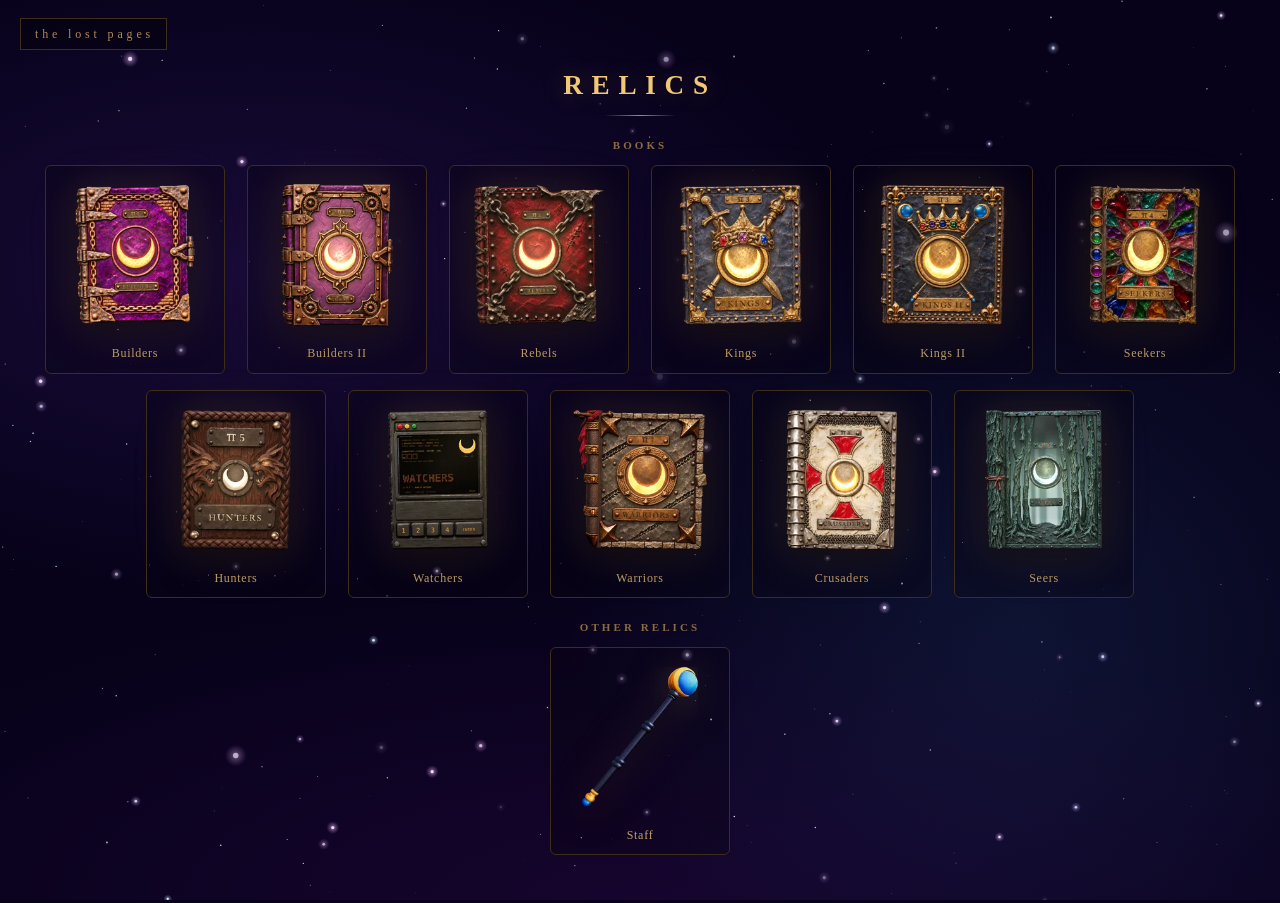
==== commit 7185edc2: "Merge main into builders2 edge fix; bump RELIC_V" ====
--- a/relics/index.html
+++ b/relics/index.html
@@ -3,114 +3,41 @@
 <head>
 <meta charset="utf-8">
 <meta name="viewport" content="width=device-width, initial-scale=1">
+<meta http-equiv="Content-Security-Policy" content="default-src 'self'; object-src 'none'; base-uri 'self'; form-action 'self'; frame-src 'none'; script-src 'self' https://cdnjs.cloudflare.com https://cdn.jsdelivr.net; style-src 'self' https://fonts.googleapis.com; img-src 'self' data: blob:; font-src 'self' https://fonts.gstatic.com; connect-src 'self' blob:; media-src 'self'; worker-src 'self' blob:; manifest-src 'self'; upgrade-insecure-requests">
+<meta name="referrer" content="strict-origin-when-cross-origin">
 <title>The Lost Pages — Relics</title>
-  <link rel="icon" href="/favicon.ico" sizes="any"/>
   <link rel="icon" type="image/svg+xml" href="[data-uri]"/>
-  <link rel="apple-touch-icon" href="/icon-180.png"/>
-  <link rel="manifest" href="/site.webmanifest"/>
 <meta name="description" content="Open the relics of The Lost Pages — Trillionbear's collection on Solana.">
 <link rel="canonical" href="https://thelostpages.net/relics/">
+<meta property="og:site_name" content="The Lost Pages">
+<meta name="twitter:site" content="@nosheks">
+<meta name="twitter:creator" content="@nosheks">
+<meta property="og:type" content="website">
+<meta property="og:url" content="https://thelostpages.net/relics/">
+<meta property="og:title" content="The Lost Pages — Relics">
+<meta property="og:description" content="Open the relics of The Lost Pages — Trillionbear's collection on Solana.">
+<meta property="og:image" content="https://thelostpages.net/thumbnail.png">
+<meta property="og:image:width" content="1200">
+<meta property="og:image:height" content="630">
+<meta name="twitter:card" content="summary_large_image">
+<meta name="twitter:url" content="https://thelostpages.net/relics/">
+<meta name="twitter:title" content="The Lost Pages — Relics">
+<meta name="twitter:description" content="Open the relics of The Lost Pages — Trillionbear's collection on Solana.">
+<meta name="twitter:image" content="https://thelostpages.net/thumbnail.png">
+
 <link rel="stylesheet" href="https://fonts.googleapis.com/css2?family=Cinzel+Decorative:wght@700&family=Cinzel:wght@600;700&family=IM+Fell+English:ital@0;1&display=swap">
-<style>
-  *,*::before,*::after{box-sizing:border-box}
-  html,body{margin:0;min-height:100%;background:#07021a;color:#c4a36a}
-  body.is-viewer{height:100%;overflow:hidden;background:#000}
-  body.is-menu{overflow-x:hidden;overflow-y:auto}
-  canvas#c{display:none}
-  body.is-viewer canvas#c{display:block;position:fixed;inset:0;z-index:1;width:100%;height:100%;background:transparent;touch-action:none;cursor:grab}
-  body.is-viewer canvas#c.drag{cursor:grabbing}
-  body.is-viewer canvas#c.read{cursor:pointer}
-  #starfield{position:fixed;inset:0;width:100%;height:100vh;height:100lvh;z-index:0;pointer-events:none;display:none}
-  .nebula-bg{position:fixed;inset:0;z-index:0;pointer-events:none;display:none;
-    background:
-      radial-gradient(ellipse 80% 60% at 20% 30%, rgba(123,63,228,0.15) 0%, transparent 60%),
-      radial-gradient(ellipse 60% 80% at 80% 70%, rgba(63,143,228,0.12) 0%, transparent 60%),
-      radial-gradient(ellipse 100% 50% at 50% 100%, rgba(26,5,51,0.8) 0%, transparent 70%),
-      #07021a}
-  body.is-menu #starfield, body.is-menu .nebula-bg, body.is-viewer #starfield, body.is-viewer .nebula-bg{display:block}
-  #vig{position:fixed;inset:0;pointer-events:none;display:none;z-index:2;
-    background:radial-gradient(ellipse at center,rgba(0,0,0,0) 62%,rgba(0,0,0,.35) 100%)}
-  body.is-viewer #vig{display:block}
-  #hint,#close,#home,#back{font:12px/1 Georgia,'Times New Roman',serif;letter-spacing:.32em;text-transform:lowercase;color:#b08a55}
-  #hint{position:fixed;left:0;right:0;bottom:28px;text-align:center;pointer-events:none;opacity:.8;transition:opacity .8s;z-index:4;text-shadow:0 1px 8px #000,0 0 12px #000;display:none}
-  body.is-viewer #hint{display:block}
-  #hint.off{opacity:0}
-  #close{position:fixed;top:18px;right:20px;background:none;border:1px solid #5a4424;padding:9px 12px 9px 15px;
-    cursor:pointer;opacity:0;pointer-events:none;transition:opacity .6s;z-index:6;display:none}
-  body.is-viewer #close{display:block}
-  #close.on{opacity:.85;pointer-events:auto}
-  #close:hover{color:#ffc27a;border-color:#b08a55}
-  #home,#back{position:fixed;top:18px;left:20px;z-index:6;text-decoration:none;background:rgba(0,0,0,.35);
-    border:1px solid #3d2e18;transition:color .3s,border-color .3s,background .3s;display:none}
-  #home{padding:9px 12px 9px 14px}
-  #back{width:42px;height:42px;padding:0;box-sizing:border-box;display:none;align-items:center;justify-content:center}
-  body.is-menu #home{display:inline-block}
-  body.is-viewer #back{display:flex}
-  #home:hover,#back:hover{color:#ffc27a;border-color:#b08a55;background:rgba(20,10,4,.7)}
-  #home:focus-visible,#back:focus-visible,#close:focus-visible{outline:2px solid #c9a84c;outline-offset:2px}
-  #back svg{display:block;width:20px;height:20px}
-  #load{position:fixed;inset:0;display:none;flex-direction:column;align-items:center;justify-content:center;gap:14px;
-    pointer-events:none;font:12px/1 Georgia,'Times New Roman',serif;letter-spacing:.4em;color:#b08a55;transition:opacity .9s;z-index:4;background:transparent}
-  body.is-viewer #load{display:flex}
-  #load.off{opacity:0}
-  #load img{display:block;max-width:min(420px,70vw);max-height:22vh;width:auto;height:auto;object-fit:contain;
-    filter:drop-shadow(0 0 16px rgba(176,138,85,.35));margin-bottom:8px}
-  #load img[hidden]{display:none}
-  #load i{display:block;width:160px;height:1px;background:#3a2c1a}
-  #load b{display:block;height:1px;width:0;background:#ffb060;box-shadow:0 0 8px #ff8a2a;transition:width .2s}
-  #nowebgl{position:fixed;inset:0;display:none;flex-direction:column;align-items:center;justify-content:center;gap:18px;
-    padding:24px;text-align:center;font:14px/1.6 Georgia,'Times New Roman',serif;letter-spacing:.12em;color:#b08a55;z-index:8}
-  #nowebgl.on{display:flex}
-  #nowebgl a{color:#f0c878;text-decoration:none;letter-spacing:.28em;text-transform:lowercase;border-bottom:1px solid #5a4424;padding-bottom:4px}
-  #nowebgl a:hover{color:#ffc27a;border-color:#b08a55}
-  body.is-viewer #nowebgl.on ~ #hint, body.is-viewer #nowebgl.on ~ #close{display:none !important}
-  .fontwarm{position:absolute;left:-999px;top:0;visibility:hidden}
-
-  #menu{display:none;position:relative;z-index:1;max-width:1320px;margin:0 auto;padding:72px 32px 48px;box-sizing:border-box}
-  body.is-menu #menu{display:block}
-  .menu-title{margin:0;text-align:center;font:700 1.7rem/1 'Cinzel Decorative',Cinzel,serif;
-    letter-spacing:.32em;text-transform:uppercase;color:#f0c878;
-    text-shadow:0 0 24px rgba(201,168,76,.28)}
-  .menu-rule{display:block;width:72px;height:1px;margin:16px auto 8px;background:linear-gradient(to right,transparent,#b08a55,transparent);border:0}
-  .menu-group{margin-top:24px}
-  .menu-label{display:block;margin:0 0 14px;text-align:center;font:600 11px/1 Cinzel,Georgia,serif;
-    letter-spacing:.28em;text-transform:uppercase;color:#8a6c42}
-  .menu-tiles{display:flex;flex-wrap:wrap;justify-content:center;gap:16px 22px}
-  .menu-tiles a{display:flex;flex-direction:column;align-items:center;gap:10px;width:180px;margin:0;
-    padding:8px 8px 12px;background:rgba(8,4,16,.28);border:1px solid #3d2e18;border-radius:6px;
-    color:#c4a36a;font:12px/1.2 Georgia,'Times New Roman',serif;letter-spacing:.06em;text-decoration:none;
-    transition:color .3s,border-color .3s,box-shadow .3s,background .3s,transform .3s}
-  .menu-tiles img{display:block;width:100%;height:auto;aspect-ratio:1/1;object-fit:contain;background:transparent;border-radius:3px;pointer-events:none;
-    filter:drop-shadow(0 8px 16px rgba(0,0,0,.55)) drop-shadow(0 0 18px rgba(176,138,85,.22))}
-  .menu-tiles span{display:block;width:100%;text-align:center;white-space:nowrap;overflow:hidden;text-overflow:ellipsis}
-  .menu-tiles a:hover{color:#ffc27a;border-color:#b08a55;background:rgba(20,10,4,.7);
-    box-shadow:0 0 20px rgba(201,168,76,.28);transform:translateY(-2px)}
-  .menu-tiles a:focus-visible{outline:2px solid #c9a84c;outline-offset:2px}
-
-  @media (max-width:720px){
-    #home{top:12px;left:12px;padding:8px 8px 8px 10px;letter-spacing:.16em;font-size:11px}
-    #back{top:12px;left:12px;width:40px;height:40px}
-    #close{top:12px;right:12px}
-    #hint{bottom:22px;padding:0 12px}
-    #menu{padding:76px 16px 48px}
-    .menu-title{font-size:1.25rem;letter-spacing:.24em}
-    .menu-group{margin-top:28px}
-    .menu-tiles{gap:14px 12px}
-    .menu-tiles a{width:148px;padding:6px 6px 10px;gap:8px}
-    .menu-tiles span{font-size:11px}
-  }
-  @media (max-width:360px){
-    .menu-tiles a{width:128px}
-  }
-</style>
+<link rel="stylesheet" href="relics.css">
 </head>
 <body>
+<a class="skip-link" href="#main">Skip to relics</a>
+<main id="main" tabindex="-1">
+<h1 class="visually-hidden">The Lost Pages — Relics</h1>
 <div class="nebula-bg"></div>
 <canvas id="starfield"></canvas>
 <canvas id="c"></canvas>
 <div id="vig"></div>
 <div id="load">
-  <img id="poster" alt="" hidden>
+  <img id="poster" alt="Relic artwork" width="420" height="148" decoding="async" hidden>
   <span>loading</span>
   <i><b id="bar"></b></i>
 </div>
@@ -126,302 +53,10 @@
   </svg>
 </a>
 <button id="close" type="button">close</button>
-<span class="fontwarm" style="font-family:'IM Fell English'">a<i>a</i></span>
+<span class="fontwarm">a<i>a</i></span>
 
 <nav id="menu" aria-label="Choose a relic"></nav>
-<script>
-(function(){
-  // Bump RELIC_V whenever a relic file or thumb changes so browsers fetch the new one.
-  const RELIC_V = '20261114a';
-  // Add a relic by appending an entry here and saving a square WebP into thumbs/.
-  var RELICS = [
-    { id:'builders',   name:'Builders',    title:'TT 1 | The Book of Builders',    code:'book1.js',  poster:'../assets/covers/builders.webp',   thumb:'thumbs/builders.webp' },
-    { id:'builders-2', name:'Builders II', title:'TT 1 | The Book of Builders II', code:'book2.js',  poster:'../assets/covers/builders-2.webp', thumb:'thumbs/builders-2.webp' },
-    { id:'rebels',     name:'Rebels',      title:'TT 2 | The Book of Rebels',      code:'book3.js',  poster:'../assets/covers/rebels.webp',     thumb:'thumbs/rebels.webp' },
-    { id:'kings',      name:'Kings',       title:'TT 3 | The Book of Kings',       code:'book4.js',  poster:'../assets/covers/kings.webp',      thumb:'thumbs/kings.webp' },
-    { id:'kings-2',    name:'Kings II',    title:'TT 3 | The Book of Kings II',    code:'book5.js',  poster:'../assets/covers/kings-2.webp',   thumb:'thumbs/kings-2.webp' },
-    { id:'seekers',    name:'Seekers',     title:'TT 4 | The Book of Seekers',     code:'book6.js',  poster:'../assets/covers/seekers.webp',    thumb:'thumbs/seekers.webp' },
-    { id:'hunters',    name:'Hunters',     title:'TT 5 | The Book of Hunters',     code:'book10.js', poster:'../assets/covers/hunters.webp',    thumb:'thumbs/hunters.webp' },
-    { id:'watchers',   name:'Watchers',    title:'TT 6 | The Book of Watchers',    code:'book11.js', poster:'../assets/covers/watchers.webp',   thumb:'thumbs/watchers.webp' },
-    { id:'warriors',   name:'Warriors',    title:'TT 7 | The Book of Warriors',    code:'book7.js',  poster:'../assets/covers/warriors.webp',   thumb:'thumbs/warriors.webp' },
-    { id:'crusaders',  name:'Crusaders',   title:'TT 8 | The Book of Crusaders',   code:'book8.js',  poster:'../assets/covers/crusaders.webp',  thumb:'thumbs/crusaders.webp' },
-    { id:'seers',      name:'Seers',       title:'TT 9 | The Book of Seers',       code:'book9.js',  poster:'../assets/covers/seers.webp',      thumb:'thumbs/seers.webp' },
-    { id:'staff',      name:'Staff',       title:'Relic | The Staff of Trillionbear', code:'staff.js', poster:'thumbs/staff.webp',             thumb:'thumbs/staff.webp',      group:'other' }
-  ];
-  var GROUPS = [
-    { id:'books', label:'Books' },
-    { id:'other', label:'Other relics' }
-  ];
-  var BY_ID = {};
-  RELICS.forEach(function(r){ BY_ID[r.id] = r; });
-
-  function relicId(){
-    return (location.hash || '').replace(/^#/, '');
-  }
-  function clearHash(){
-    if (location.hash){
-      history.replaceState(null, '', location.pathname + location.search);
-    }
-  }
-  function goMenu(url){
-    var dest = url || (location.pathname + location.search);
-    if (location.hash){
-      location.assign(dest);
-    } else if (location.pathname + location.search !== dest){
-      location.assign(dest);
-    }
-  }
-
-  var menu = document.getElementById('menu');
-  var title = document.createElement('h1');
-  title.className = 'menu-title';
-  title.textContent = 'Relics';
-  var rule = document.createElement('hr');
-  rule.className = 'menu-rule';
-  menu.appendChild(title);
-  menu.appendChild(rule);
-  GROUPS.forEach(function(g){
-    var items = RELICS.filter(function(r){ return (r.group || 'books') === g.id; });
-    if (!items.length) return;
-    var section = document.createElement('div');
-    section.className = 'menu-group';
-    section.setAttribute('role', 'group');
-    section.setAttribute('aria-label', g.label);
-    var label = document.createElement('span');
-    label.className = 'menu-label';
-    label.textContent = g.label;
-    var row = document.createElement('div');
-    row.className = 'menu-tiles';
-    items.forEach(function(r){
-      var a = document.createElement('a');
-      a.href = '#' + r.id;
-      a.setAttribute('data-relic', r.id);
-      a.setAttribute('aria-label', r.name);
-      var img = document.createElement('img');
-      img.src = r.thumb + '?v=' + RELIC_V;
-      img.alt = '';
-      img.width = 256;
-      img.height = 256;
-      img.decoding = 'async';
-      var name = document.createElement('span');
-      name.textContent = r.name;
-      a.appendChild(img);
-      a.appendChild(name);
-      a.addEventListener('click', function(){
-        try {
-          sessionStorage.setItem('tb-relic', r.id);
-          sessionStorage.setItem('tb-book', r.id);
-        } catch (e) {}
-      });
-      row.appendChild(a);
-    });
-    section.appendChild(label);
-    section.appendChild(row);
-    menu.appendChild(section);
-  });
-
-  function hasWebGL(){
-    try {
-      var c = document.createElement('canvas');
-      return !!(c.getContext('webgl') || c.getContext('experimental-webgl'));
-    } catch (e) { return false; }
-  }
-
-  var starfieldStarted = false;
-  function startStarfield(){
-    var canvas = document.getElementById('starfield');
-    if (!canvas || !canvas.getContext) return;
-    if (starfieldStarted) return;
-    starfieldStarted = true;
-    var ctx = canvas.getContext('2d');
-    var stars = [], shootingStars = [];
-    var shootingStarTimer;
-    function resizeCanvas(){
-      var w = Math.round(canvas.clientWidth || window.innerWidth);
-      var h = Math.round(canvas.clientHeight || window.innerHeight);
-      if (w === canvas.width && h === canvas.height) return false;
-      canvas.width = w;
-      canvas.height = h;
-      return true;
-    }
-    function initStars(){
-      stars = [];
-      for (var i = 0; i < 350; i++){
-        var tier = Math.random();
-        stars.push({
-          nx: Math.random(),
-          ny: Math.random(),
-          r: tier > 0.95 ? Math.random() * 2 + 1.2
-            : tier > 0.7  ? Math.random() * 1.2 + 0.6
-            :               Math.random() * 0.6 + 0.2,
-          speed:  Math.random() * 0.008 + 0.002,
-          offset: Math.random() * Math.PI * 2,
-          hue:    Math.random() > 0.85 ? 200 + Math.random() * 60 : 260 + Math.random() * 30,
-          pulse:  Math.random() > 0.7
-        });
-      }
-    }
-    function spawnShootingStar(){
-      var fromLeft = Math.random() > 0.5;
-      shootingStars.push({
-        x: fromLeft ? -20 : canvas.width + 20,
-        y: Math.random() * canvas.height * 0.6,
-        vx: fromLeft ? (4 + Math.random() * 4) : -(4 + Math.random() * 4),
-        vy: 1.5 + Math.random() * 2,
-        len: 80 + Math.random() * 120,
-        alpha: 1,
-        width: Math.random() * 1.2 + 0.4
-      });
-    }
-    function drawStaticStars(){
-      ctx.clearRect(0, 0, canvas.width, canvas.height);
-      for (var i = 0; i < stars.length; i++){
-        var s = stars[i];
-        s.x = s.nx * canvas.width; s.y = s.ny * canvas.height;
-        ctx.beginPath();
-        ctx.arc(s.x, s.y, s.r, 0, Math.PI * 2);
-        ctx.fillStyle = 'hsla(' + s.hue + ',60%,92%,0.6)';
-        ctx.fill();
-      }
-    }
-    function drawStars(t){
-      ctx.clearRect(0, 0, canvas.width, canvas.height);
-      for (var i = 0; i < stars.length; i++){
-        var s = stars[i];
-        s.x = s.nx * canvas.width; s.y = s.ny * canvas.height;
-        var pulse = s.pulse
-          ? Math.abs(Math.sin(t * s.speed * 2.5 + s.offset))
-          : 0.1 + 0.9 * (0.5 + 0.5 * Math.sin(t * s.speed + s.offset));
-        var alpha = Math.max(0.02, pulse);
-        if (s.r > 1){
-          var glow = ctx.createRadialGradient(s.x, s.y, 0, s.x, s.y, s.r * 4);
-          glow.addColorStop(0, 'hsla(' + s.hue + ',80%,90%,' + (alpha * 0.6) + ')');
-          glow.addColorStop(1, 'hsla(' + s.hue + ',60%,70%,0)');
-          ctx.beginPath();
-          ctx.arc(s.x, s.y, s.r * 4, 0, Math.PI * 2);
-          ctx.fillStyle = glow;
-          ctx.fill();
-        }
-        ctx.beginPath();
-        ctx.arc(s.x, s.y, s.r, 0, Math.PI * 2);
-        ctx.fillStyle = 'hsla(' + s.hue + ',60%,92%,' + alpha + ')';
-        ctx.fill();
-      }
-      for (var j = shootingStars.length - 1; j >= 0; j--){
-        var ss = shootingStars[j];
-        var tailX = ss.x - (ss.vx / Math.abs(ss.vx)) * ss.len;
-        var tailY = ss.y - (ss.vy / Math.abs(ss.vy || 1)) * (ss.len * 0.5);
-        var grad = ctx.createLinearGradient(tailX, tailY, ss.x, ss.y);
-        grad.addColorStop(0, 'rgba(255,255,255,0)');
-        grad.addColorStop(1, 'rgba(200,180,255,' + ss.alpha + ')');
-        ctx.beginPath();
-        ctx.moveTo(tailX, tailY);
-        ctx.lineTo(ss.x, ss.y);
-        ctx.strokeStyle = grad;
-        ctx.lineWidth = ss.width;
-        ctx.stroke();
-        ss.x += ss.vx;
-        ss.y += ss.vy;
-        ss.alpha -= 0.012;
-        if (ss.alpha <= 0 || ss.x < -200 || ss.x > canvas.width + 200) shootingStars.splice(j, 1);
-      }
-      requestAnimationFrame(function(ts){ drawStars(ts * 0.001); });
-    }
-    function scheduleShootingStar(){
-      shootingStarTimer = setTimeout(function(){
-        if (!document.hidden) spawnShootingStar();
-        scheduleShootingStar();
-      }, 2500 + Math.random() * 5000);
-    }
-    var reducedMotion = window.matchMedia('(prefers-reduced-motion: reduce)').matches;
-    resizeCanvas();
-    initStars();
-    if (reducedMotion){
-      drawStaticStars();
-    } else {
-      requestAnimationFrame(function(ts){ drawStars(ts * 0.001); });
-      setTimeout(scheduleShootingStar, 1500);
-    }
-    document.addEventListener('visibilitychange', function(){
-      if (!document.hidden){
-        shootingStars = [];
-        clearTimeout(shootingStarTimer);
-        if (!reducedMotion) scheduleShootingStar();
-      }
-    });
-    window.addEventListener('resize', function(){ if (resizeCanvas() && reducedMotion) drawStaticStars(); });
-  }
-
-  function startViewer(relic){
-    document.body.classList.add('is-viewer');
-    document.body.classList.remove('is-menu');
-    document.title = relic.title + ' — Relics';
-    startStarfield();
-    var poster = document.getElementById('poster');
-    poster.alt = relic.title;
-    poster.onload = function(){ poster.hidden = false; };
-    poster.onerror = function(){ poster.hidden = true; };
-    poster.src = relic.poster;
-    if (!hasWebGL()){
-      document.getElementById('load').className = 'off';
-      document.getElementById('nowebgl').className = 'on';
-      return;
-    }
-    function add(src, done){ var s = document.createElement('script'); s.src = src; s.onload = done; s.onerror = done; document.body.appendChild(s); }
-    add('https://cdnjs.cloudflare.com/ajax/libs/three.js/r128/three.min.js', function(){
-      add('https://cdn.jsdelivr.net/npm/three@0.128.0/examples/js/loaders/GLTFLoader.js', function(){
-        add(relic.code + '?v=' + RELIC_V);
-      });
-    });
-  }
-
-  function startMenu(){
-    document.body.classList.add('is-menu');
-    document.body.classList.remove('is-viewer');
-    document.title = 'The Lost Pages — Relics';
-    document.getElementById('load').className = 'off';
-    startStarfield();
-  }
-
-  var key = relicId();
-  var current = BY_ID[key] || null;
-  if (current){
-    try {
-      sessionStorage.setItem('tb-relic', current.id);
-      sessionStorage.setItem('tb-book', current.id);
-    } catch (e) {}
-    startViewer(current);
-  } else {
-    if (key) clearHash();
-    startMenu();
-  }
-
-  window.addEventListener('hashchange', function(){
-    var id = relicId();
-    var next = BY_ID[id] || null;
-    if (!next){
-      if (id) clearHash();
-      if (document.body.classList.contains('is-viewer')){
-        // Drop the WebGL viewer by reloading the menu; cheaper than leaving the loop running.
-        location.reload();
-      }
-      return;
-    }
-    if (current && current.id === next.id) return;
-    try {
-      sessionStorage.setItem('tb-relic', next.id);
-      sessionStorage.setItem('tb-book', next.id);
-    } catch (e) {}
-    location.reload();
-  });
-
-  window.addEventListener('keydown', function(e){
-    if (e.key !== 'Escape') return;
-    if (!document.body.classList.contains('is-viewer')) return;
-    e.preventDefault();
-    goMenu('/relics/');
-  });
-})();
-</script>
+</main>
+<script src="relics.js?v=20261114a"></script>
 </body>
 </html>
--- a/relics/relics.css
+++ b/relics/relics.css
@@ -0,0 +1,99 @@
+  *,*::before,*::after{box-sizing:border-box}
+  html,body{margin:0;min-height:100%;background:#07021a;color:#c4a36a}
+  body.is-viewer{height:100%;overflow:hidden;background:#000}
+  body.is-menu{overflow-x:hidden;overflow-y:auto}
+  canvas#c{display:none}
+  body.is-viewer canvas#c{display:block;position:fixed;inset:0;z-index:1;width:100%;height:100%;background:transparent;touch-action:none;cursor:grab}
+  body.is-viewer canvas#c.drag{cursor:grabbing}
+  body.is-viewer canvas#c.read{cursor:pointer}
+  #starfield{position:fixed;inset:0;width:100%;height:100vh;height:100lvh;z-index:0;pointer-events:none;display:none}
+  .nebula-bg{position:fixed;inset:0;z-index:0;pointer-events:none;display:none;
+    background:
+      radial-gradient(ellipse 80% 60% at 20% 30%, rgba(123,63,228,0.15) 0%, transparent 60%),
+      radial-gradient(ellipse 60% 80% at 80% 70%, rgba(63,143,228,0.12) 0%, transparent 60%),
+      radial-gradient(ellipse 100% 50% at 50% 100%, rgba(26,5,51,0.8) 0%, transparent 70%),
+      #07021a}
+  body.is-menu #starfield, body.is-menu .nebula-bg, body.is-viewer #starfield, body.is-viewer .nebula-bg{display:block}
+  #vig{position:fixed;inset:0;pointer-events:none;display:none;z-index:2;
+    background:radial-gradient(ellipse at center,rgba(0,0,0,0) 62%,rgba(0,0,0,.35) 100%)}
+  body.is-viewer #vig{display:block}
+  #hint,#close,#home,#back{font:12px/1 Georgia,'Times New Roman',serif;letter-spacing:.32em;text-transform:lowercase;color:#b08a55}
+  #hint{position:fixed;left:0;right:0;bottom:28px;text-align:center;pointer-events:none;opacity:.8;transition:opacity .8s;z-index:4;text-shadow:0 1px 8px #000,0 0 12px #000;display:none}
+  body.is-viewer #hint{display:block}
+  #hint.off{opacity:0}
+  #close{position:fixed;top:18px;right:20px;background:none;border:1px solid #5a4424;padding:9px 12px 9px 15px;
+    cursor:pointer;opacity:0;pointer-events:none;transition:opacity .6s;z-index:6;display:none}
+  body.is-viewer #close{display:block}
+  #close.on{opacity:.85;pointer-events:auto}
+  #close:hover{color:#ffc27a;border-color:#b08a55}
+  #home,#back{position:fixed;top:18px;left:20px;z-index:6;text-decoration:none;background:rgba(0,0,0,.35);
+    border:1px solid #3d2e18;transition:color .3s,border-color .3s,background .3s;display:none}
+  #home{padding:9px 12px 9px 14px}
+  #back{width:42px;height:42px;padding:0;box-sizing:border-box;display:none;align-items:center;justify-content:center}
+  body.is-menu #home{display:inline-block}
+  body.is-viewer #back{display:flex}
+  #home:hover,#back:hover{color:#ffc27a;border-color:#b08a55;background:rgba(20,10,4,.7)}
+  #home:focus-visible,#back:focus-visible,#close:focus-visible{outline:2px solid #c9a84c;outline-offset:2px}
+  #back svg{display:block;width:20px;height:20px}
+  #load{position:fixed;inset:0;display:none;flex-direction:column;align-items:center;justify-content:center;gap:14px;
+    pointer-events:none;font:12px/1 Georgia,'Times New Roman',serif;letter-spacing:.4em;color:#b08a55;transition:opacity .9s;z-index:4;background:transparent}
+  body.is-viewer #load{display:flex}
+  #load.off{opacity:0}
+  #load img{display:block;max-width:min(420px,70vw);max-height:22vh;width:auto;height:auto;object-fit:contain;
+    filter:drop-shadow(0 0 16px rgba(176,138,85,.35));margin-bottom:8px}
+  #load img[hidden]{display:none}
+  #load i{display:block;width:160px;height:1px;background:#3a2c1a}
+  #load b{display:block;height:1px;width:0;background:#ffb060;box-shadow:0 0 8px #ff8a2a;transition:width .2s}
+  #nowebgl{position:fixed;inset:0;display:none;flex-direction:column;align-items:center;justify-content:center;gap:18px;
+    padding:24px;text-align:center;font:14px/1.6 Georgia,'Times New Roman',serif;letter-spacing:.12em;color:#b08a55;z-index:8}
+  #nowebgl.on{display:flex}
+  #nowebgl a{color:#f0c878;text-decoration:none;letter-spacing:.28em;text-transform:lowercase;border-bottom:1px solid #5a4424;padding-bottom:4px}
+  #nowebgl a:hover{color:#ffc27a;border-color:#b08a55}
+  body.is-viewer #nowebgl.on ~ #hint, body.is-viewer #nowebgl.on ~ #close{display:none !important}
+  .fontwarm{position:absolute;left:-999px;top:0;visibility:hidden}
+
+  #menu{display:none;position:relative;z-index:1;max-width:1320px;margin:0 auto;padding:72px 32px 48px;box-sizing:border-box}
+  body.is-menu #menu{display:block}
+  .menu-title{margin:0;text-align:center;font:700 1.7rem/1 'Cinzel Decorative',Cinzel,serif;
+    letter-spacing:.32em;text-transform:uppercase;color:#f0c878;
+    text-shadow:0 0 24px rgba(201,168,76,.28)}
+  .menu-rule{display:block;width:72px;height:1px;margin:16px auto 8px;background:linear-gradient(to right,transparent,#b08a55,transparent);border:0}
+  .menu-group{margin-top:24px}
+  .menu-label{display:block;margin:0 0 14px;text-align:center;font:600 11px/1 Cinzel,Georgia,serif;
+    letter-spacing:.28em;text-transform:uppercase;color:#8a6c42}
+  .menu-tiles{display:flex;flex-wrap:wrap;justify-content:center;gap:16px 22px}
+  .menu-tile{position:relative;width:180px}
+  .menu-tiles a{display:flex;flex-direction:column;align-items:center;gap:10px;width:100%;margin:0;
+    padding:8px 8px 12px;background:rgba(8,4,16,.28);border:1px solid #3d2e18;border-radius:6px;
+    color:#c4a36a;font:12px/1.2 Georgia,'Times New Roman',serif;letter-spacing:.06em;text-decoration:none;
+    transition:color .3s,border-color .3s,box-shadow .3s,background .3s,transform .3s}
+  .menu-tiles img{display:block;width:100%;height:auto;aspect-ratio:1/1;object-fit:contain;background:transparent;border-radius:3px;pointer-events:none;
+    filter:drop-shadow(0 8px 16px rgba(0,0,0,.55)) drop-shadow(0 0 18px rgba(176,138,85,.22))}
+  .menu-tiles span{display:block;width:100%;text-align:center;white-space:nowrap;overflow:hidden;text-overflow:ellipsis}
+  .menu-tiles a:hover{color:#ffc27a;border-color:#b08a55;background:rgba(20,10,4,.7);
+    box-shadow:0 0 20px rgba(201,168,76,.28);transform:translateY(-2px)}
+  .menu-tiles a:focus-visible{outline:2px solid #c9a84c;outline-offset:2px}
+
+  @media (max-width:720px){
+    #home{top:12px;left:12px;padding:8px 8px 8px 10px;letter-spacing:.16em;font-size:11px}
+    #back{top:12px;left:12px;width:40px;height:40px}
+    #close{top:12px;right:12px}
+    #hint{bottom:22px;padding:0 12px}
+    #menu{padding:76px 16px 48px}
+    .menu-title{font-size:1.25rem;letter-spacing:.24em}
+    .menu-group{margin-top:28px}
+    .menu-tiles{gap:14px 12px}
+    .menu-tile{width:148px}
+    .menu-tiles a{padding:6px 6px 10px;gap:8px}
+    .menu-tiles span{font-size:11px}
+  }
+  @media (max-width:360px){
+    .menu-tile{width:128px}
+  }
+
+  .visually-hidden{position:absolute;width:1px;height:1px;overflow:hidden;clip:rect(0 0 0 0);white-space:nowrap}
+  .skip-link{position:absolute;left:12px;top:0;transform:translateY(-140%);z-index:10000;background:#07021a;color:#f0c878;border:1px solid #c9a84c;border-radius:999px;padding:8px 14px;font:12px/1 Georgia,serif;letter-spacing:.16em;text-transform:uppercase;text-decoration:none}
+  .skip-link:focus{transform:translateY(12px);outline:2px solid #f0c878;outline-offset:3px}
+  main:focus{outline:none}
+  .menu-tile{position:relative;width:180px}
+  .fontwarm{font-family:'IM Fell English',Georgia,serif}
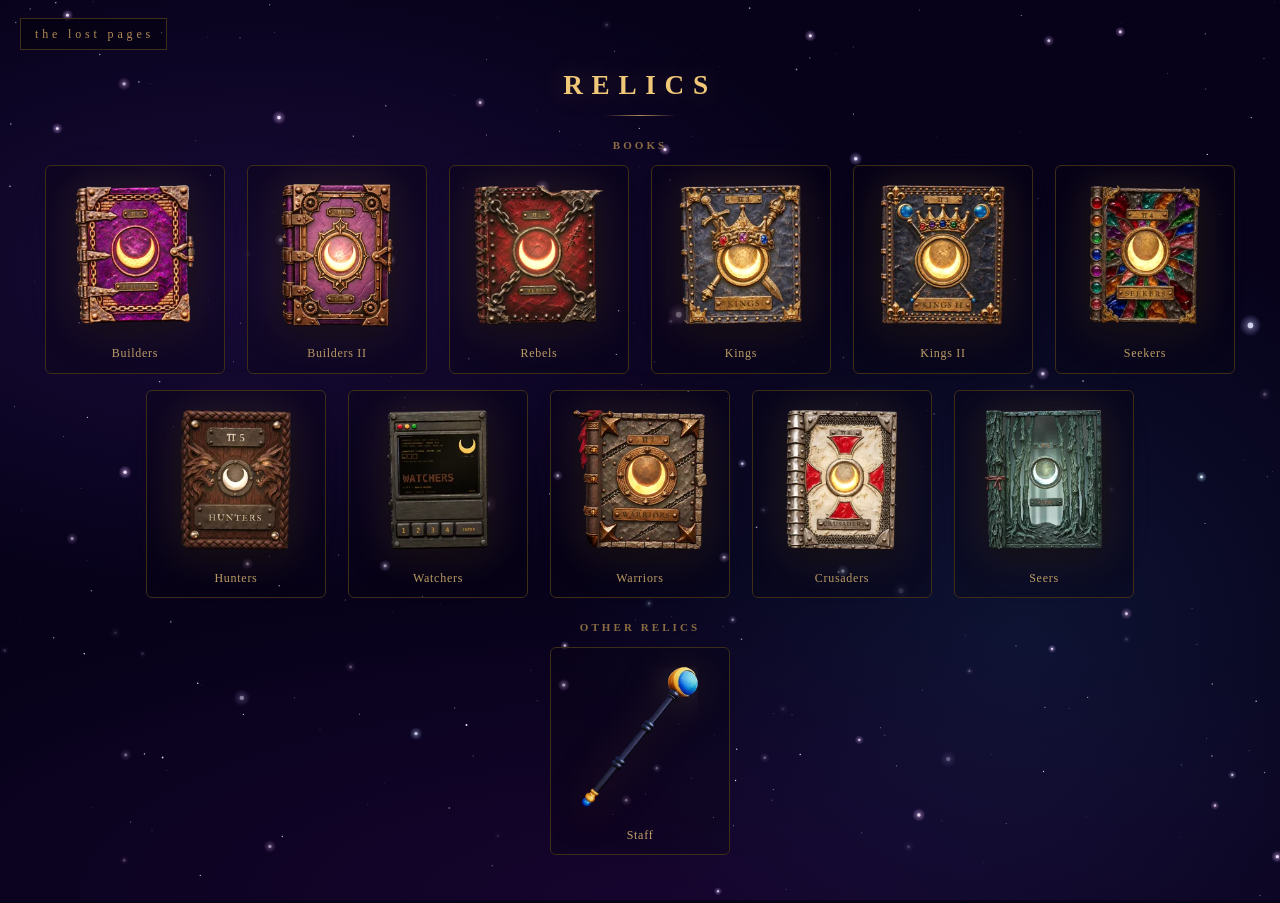
==== commit 969e3886: "Stop long-press from selecting the relic viewer and popping the copy menu on phones" ====
--- a/relics/index.html
+++ b/relics/index.html
@@ -26,7 +26,7 @@
 <meta name="twitter:image" content="https://thelostpages.net/thumbnail.png">
 
 <link rel="stylesheet" href="https://fonts.googleapis.com/css2?family=Cinzel+Decorative:wght@700&family=Cinzel:wght@600;700&family=IM+Fell+English:ital@0;1&display=swap">
-<link rel="stylesheet" href="relics.css">
+<link rel="stylesheet" href="relics.css?v=20261114b">
 </head>
 <body>
 <a class="skip-link" href="#main">Skip to relics</a>
@@ -57,6 +57,6 @@
 
 <nav id="menu" aria-label="Choose a relic"></nav>
 </main>
-<script src="relics.js?v=20261114a"></script>
+<script src="relics.js?v=20261114b"></script>
 </body>
 </html>
--- a/relics/relics.css
+++ b/relics/relics.css
@@ -97,3 +97,9 @@
   main:focus{outline:none}
   .menu-tile{position:relative;width:180px}
   .fontwarm{font-family:'IM Fell English',Georgia,serif}
+
+  /* Stop long-press / double-tap from selecting the whole viewer and popping the Copy menu on phones. */
+  html,body,#menu,#menu *,canvas,#hint,#close,#home,#back{
+    -webkit-user-select:none;user-select:none;
+    -webkit-touch-callout:none;-webkit-tap-highlight-color:transparent}
+  canvas{outline:none}
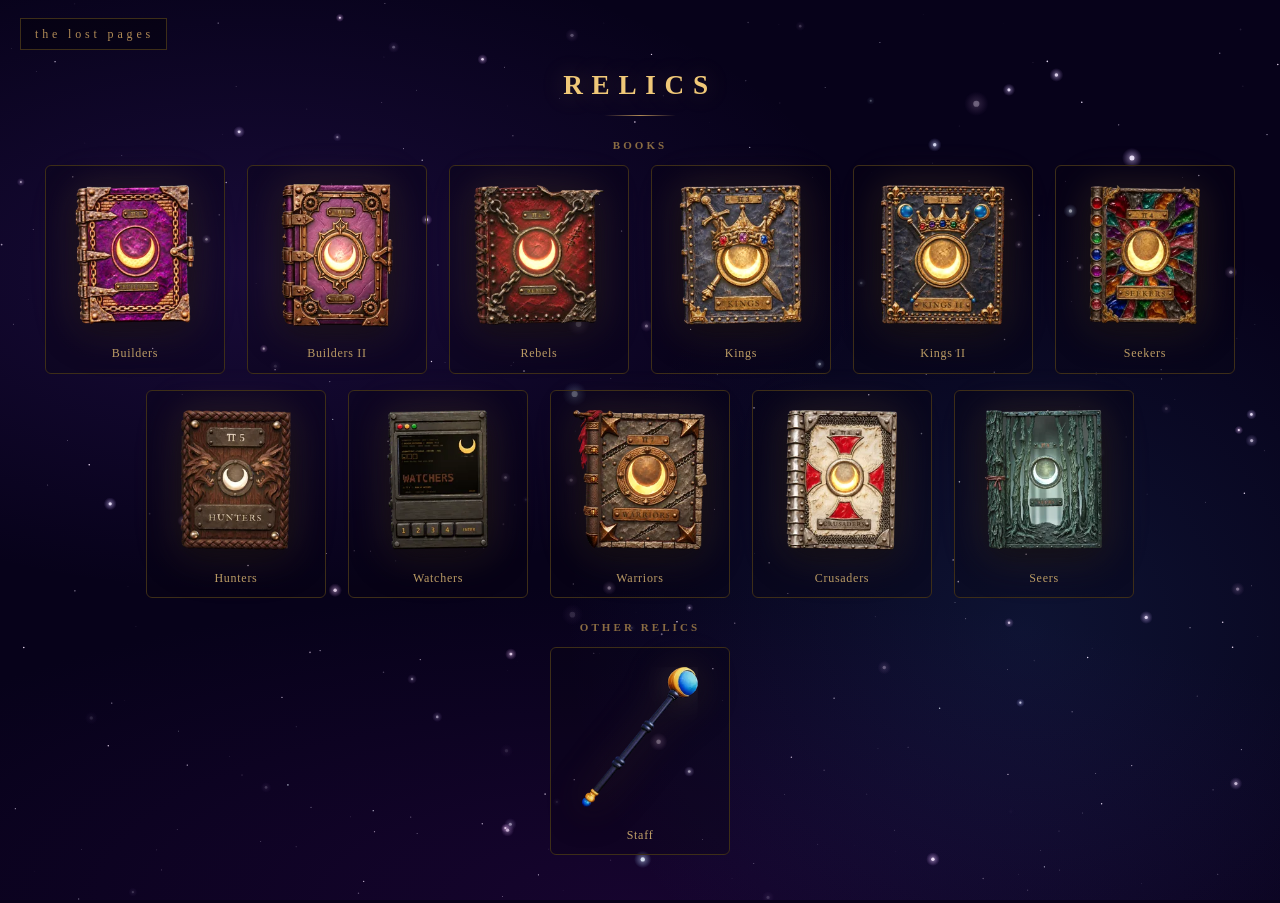
==== commit 66cd1413: "Fix Builders II gear spin and give the back its own emblem. The corner gears were pivoting around th" ====
--- a/relics/index.html
+++ b/relics/index.html
@@ -26,7 +26,7 @@
 <meta name="twitter:image" content="https://thelostpages.net/thumbnail.png">
 
 <link rel="stylesheet" href="https://fonts.googleapis.com/css2?family=Cinzel+Decorative:wght@700&family=Cinzel:wght@600;700&family=IM+Fell+English:ital@0;1&display=swap">
-<link rel="stylesheet" href="relics.css?v=20261114b">
+<link rel="stylesheet" href="relics.css?v=20261114c">
 </head>
 <body>
 <a class="skip-link" href="#main">Skip to relics</a>
@@ -57,6 +57,6 @@
 
 <nav id="menu" aria-label="Choose a relic"></nav>
 </main>
-<script src="relics.js?v=20261114b"></script>
+<script src="relics.js?v=20261114c"></script>
 </body>
 </html>
